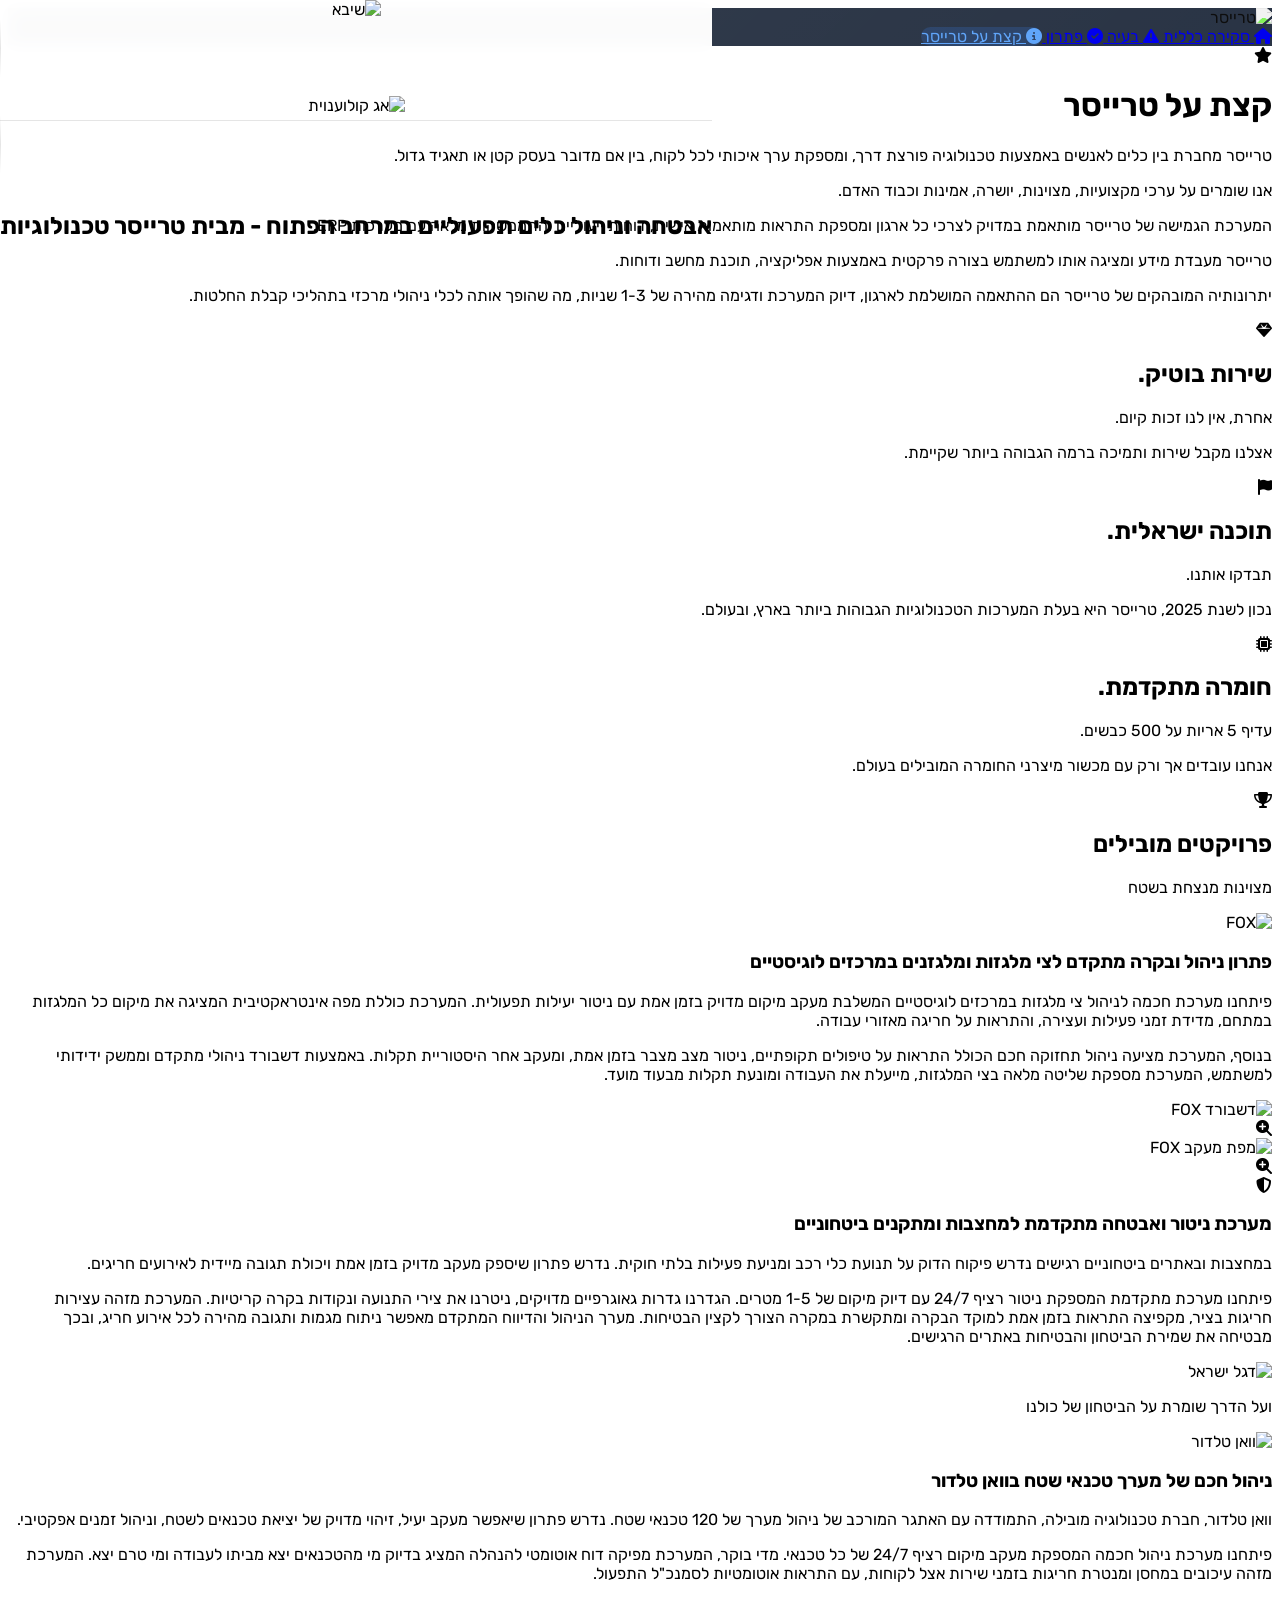
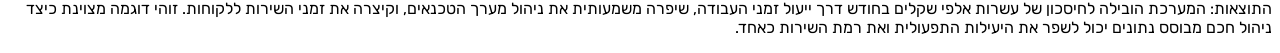
==== abouttracer.html @ 71ced048 "Add files via upload" ====
<!DOCTYPE html>
<html lang="he" dir="rtl">
<head>
    <meta charset="UTF-8">
    <meta name="viewport" content="width=device-width, initial-scale=1.0">
    <title>אודות טרייסר - פרויקט שיבא</title>
    <link href="https://fonts.googleapis.com/css2?family=Rubik:wght@300;400;500;600;700&display=swap" rel="stylesheet">
    <link rel="stylesheet" href="https://cdnjs.cloudflare.com/ajax/libs/font-awesome/6.5.1/css/all.min.css">
    <link rel="stylesheet" href="styles.css">
    <script src="https://cdn.tailwindcss.com"></script>
</head>
<body class="bg-gray-50">
    <!-- Top Logos Bar -->
    <div class="top-logos fixed top-0 right-72 left-0 z-50 flex items-center px-8">
        <div class="flex items-center w-1/4">
            <div class="logo-container">
                <img src="https://i.ibb.co/sd2bJRjs/Whats-App-Image-2025-02-23-at-10-20-26-2658254a-removebg-preview.png" alt="שיבא" class="h-20">
            </div>
            <div class="logo-container">
                <img src="https://i.ibb.co/LhzWCKJS/Whats-App-Image-2025-02-23-at-10-23-09-c6154921-removebg-preview.png" alt="אג קולוענוית" class="h-20">
            </div>
        </div>
        <div class="flex-1 flex justify-center">
            <h2 class="text-3xl font-bold text-[#2AAFAF]">אבטחה וניהול כלים תפעוליים במרחב הפתוח - מבית טרייסר טכנולוגיות</h2>
        </div>
        <div class="w-1/4"></div>
    </div>

    <div class="flex min-h-screen">
        <!-- Sidebar -->
        <aside class="sidebar w-72 fixed right-0 h-full text-white p-6 flex flex-col">
            <!-- לוגו טרייסר -->
            <div class="mb-12 flex flex-col justify-center items-center bg-opacity-20 rounded-xl p-4">
                <img src="https://tracer.co.il/wp-content/uploads/elementor/thumbs/Logo-H-white-q0h162vgg50mjnjyzkgpllvtrsmnuit840vji6es96.png" alt="טרייסר" class="tracer-logo mb-4">
            </div>
            
            <!-- תפריט ניווט -->
            <nav class="space-y-4 mt-8">
                <a href="index.html" class="nav-link flex items-center p-3 text-sm">
                    <i class="fas fa-home ml-3 w-5 h-5 flex items-center justify-center"></i>
                    סקירה כללית
                </a>
                <a href="problem.html" class="nav-link flex items-center p-3 text-sm">
                    <i class="fas fa-exclamation-triangle ml-3 w-5 h-5 flex items-center justify-center"></i>
                    בעיה
                </a>
                <a href="solution.html" class="nav-link flex items-center p-3 text-sm">
                    <i class="fas fa-check-circle ml-3 w-5 h-5 flex items-center justify-center"></i>
                    פתרון
                </a>
                <a href="abouttracer.html" class="nav-link active flex items-center p-3 text-sm">
                    <i class="fas fa-info-circle ml-3 w-5 h-5 flex items-center justify-center"></i>
                    קצת על טרייסר
                </a>
            </nav>
        </aside>

        <!-- תוכן ראשי -->
        <main class="mr-72 w-full">
            <div class="min-h-screen pt-32 px-8">
                <div class="max-w-6xl mx-auto">
                    <!-- קצת על טרייסר -->
                    <div class="bg-white rounded-2xl p-8 shadow-lg hover:shadow-xl transition-all duration-300">
                        <div class="flex items-center gap-4 mb-8">
                            <div class="bg-blue-100 p-4 rounded-xl">
                                <i class="fas fa-star text-2xl text-blue-600"></i>
                            </div>
                            <h1 class="text-4xl font-bold text-gray-800">קצת על טרייסר</h1>
                        </div>
                        
                        <div class="prose prose-lg max-w-none text-gray-700 leading-relaxed">
                            <p class="mb-6">
                                טרייסר מחברת בין כלים לאנשים באמצעות טכנולוגיה פורצת דרך, ומספקת ערך איכותי לכל לקוח, בין אם מדובר בעסק קטן או תאגיד גדול.
                            </p>
                            <p class="mb-6">
                                אנו שומרים על ערכי מקצועיות, מצוינות, יושרה, אמינות וכבוד האדם.
                            </p>
                            <p class="mb-6">
                                המערכת הגמישה של טרייסר מותאמת במדויק לצרכי כל ארגון ומספקת התראות מותאמות אישית, דוחות ייעודיים והתממשקות מלאה עם מערכות ERP.
                            </p>
                            <p class="mb-6">
                                טרייסר מעבדת מידע ומציגה אותו למשתמש בצורה פרקטית באמצעות אפליקציה, תוכנת מחשב ודוחות.
                            </p>
                            <p>
                                יתרונותיה המובהקים של טרייסר הם ההתאמה המושלמת לארגון, דיוק המערכת ודגימה מהירה של 1-3 שניות, מה שהופך אותה לכלי ניהולי מרכזי בתהליכי קבלת החלטות.
                            </p>
                        </div>
                    </div>

                    <!-- סקציות נוספות -->
                    <div class="grid grid-cols-1 md:grid-cols-3 gap-8 mt-8">
                        <!-- שירות בוטיק -->
                        <div class="bg-white rounded-2xl p-8 shadow-lg hover:shadow-xl transition-all duration-300">
                            <div class="flex items-center gap-4 mb-6">
                                <div class="bg-purple-100 p-4 rounded-xl">
                                    <i class="fas fa-gem text-2xl text-purple-600"></i>
                                </div>
                                <div>
                                    <h2 class="text-2xl font-bold text-gray-800">שירות בוטיק.</h2>
                                    <p class="text-gray-600 mt-1">אחרת, אין לנו זכות קיום.</p>
                                </div>
                            </div>
                            <p class="text-gray-700">אצלנו מקבל שירות ותמיכה ברמה הגבוהה ביותר שקיימת.</p>
                        </div>

                        <!-- תוכנה ישראלית -->
                        <div class="bg-white rounded-2xl p-8 shadow-lg hover:shadow-xl transition-all duration-300">
                            <div class="flex items-center gap-4 mb-6">
                                <div class="bg-blue-100 p-4 rounded-xl">
                                    <i class="fas fa-flag text-2xl text-blue-600"></i>
                                </div>
                                <div>
                                    <h2 class="text-2xl font-bold text-gray-800">תוכנה ישראלית.</h2>
                                    <p class="text-gray-600 mt-1">תבדקו אותנו.</p>
                                </div>
                            </div>
                            <p class="text-gray-700">נכון לשנת 2025, טרייסר היא בעלת המערכות הטכנולוגיות הגבוהות ביותר בארץ, ובעולם.</p>
                        </div>

                        <!-- חומרה מתקדמת -->
                        <div class="bg-white rounded-2xl p-8 shadow-lg hover:shadow-xl transition-all duration-300">
                            <div class="flex items-center gap-4 mb-6">
                                <div class="bg-green-100 p-4 rounded-xl">
                                    <i class="fas fa-microchip text-2xl text-green-600"></i>
                                </div>
                                <div>
                                    <h2 class="text-2xl font-bold text-gray-800">חומרה מתקדמת.</h2>
                                    <p class="text-gray-600 mt-1">עדיף 5 אריות על 500 כבשים.</p>
                                </div>
                            </div>
                            <p class="text-gray-700">אנחנו עובדים אך ורק עם מכשור מיצרני החומרה המובילים בעולם.</p>
                        </div>
                    </div>

                    <!-- הפתרונות שלנו -->
                    <div class="mt-12">
                        <div class="bg-white rounded-2xl p-8 shadow-lg hover:shadow-xl transition-all duration-300">
                            <div class="flex items-center gap-4 mb-8">
                                <div class="bg-indigo-100 p-4 rounded-xl">
                                    <i class="fas fa-trophy text-2xl text-indigo-600"></i>
                                </div>
                                <div>
                                    <h2 class="text-3xl font-bold text-gray-800">פרויקטים מובילים</h2>
                                    <p class="text-gray-600 mt-1">מצוינות מנצחת בשטח</p>
                                </div>
                            </div>
                            
                            <!-- פרויקט פוקס -->
                            <div class="bg-gradient-to-br from-gray-50 to-blue-50 rounded-2xl p-8 mb-8">
                                <div class="flex items-center justify-between mb-6">
                                    <div class="flex items-center gap-4">
                                        <img src="https://fox.co.il/cdn/shop/files/Fox-Logo.png?v=1721040225&width=70" alt="FOX" class="h-12">
                                        <h3 class="text-2xl font-bold text-gray-800">פתרון ניהול ובקרה מתקדם לצי מלגזות ומלגזנים במרכזים לוגיסטיים</h3>
                                    </div>
                                </div>

                                <div class="grid grid-cols-1 md:grid-cols-2 gap-8 mb-8">
                                    <div class="prose prose-lg">
                                        <p class="text-gray-700">
                                            פיתחנו מערכת חכמה לניהול צי מלגזות במרכזים לוגיסטיים המשלבת מעקב מיקום מדויק בזמן אמת עם ניטור יעילות תפעולית. המערכת כוללת מפה אינטראקטיבית המציגה את מיקום כל המלגזות במתחם, מדידת זמני פעילות ועצירה, והתראות על חריגה מאזורי עבודה.
                                        </p>
                                        <p class="text-gray-700 mt-4">
                                            בנוסף, המערכת מציעה ניהול תחזוקה חכם הכולל התראות על טיפולים תקופתיים, ניטור מצב מצבר בזמן אמת, ומעקב אחר היסטוריית תקלות. באמצעות דשבורד ניהולי מתקדם וממשק ידידותי למשתמש, המערכת מספקת שליטה מלאה בצי המלגזות, מייעלת את העבודה ומונעת תקלות מבעוד מועד.
                                        </p>
                                    </div>
                                    <div class="grid grid-cols-2 gap-4">
                                        <div class="relative rounded-xl overflow-hidden shadow-lg hover:shadow-xl transition-all duration-300 cursor-pointer"
                                             onclick="openImageModal('https://i.ibb.co/gZWk69bL/fox1.png', 'דשבורד ניהולי - FOX')">
                                            <img src="https://i.ibb.co/gZWk69bL/fox1.png" alt="דשבורד FOX" class="w-full h-48 object-cover">
                                            <div class="absolute inset-0 bg-black bg-opacity-0 hover:bg-opacity-10 transition-all duration-300 flex items-center justify-center">
                                                <i class="fas fa-search-plus text-white text-2xl opacity-0 hover:opacity-100"></i>
                                            </div>
                                        </div>
                                        <div class="relative rounded-xl overflow-hidden shadow-lg hover:shadow-xl transition-all duration-300 cursor-pointer"
                                             onclick="openImageModal('https://i.ibb.co/nMn92MfR/fox.png', 'מפת מעקב - FOX')">
                                            <img src="https://i.ibb.co/nMn92MfR/fox.png" alt="מפת מעקב FOX" class="w-full h-48 object-cover">
                                            <div class="absolute inset-0 bg-black bg-opacity-0 hover:bg-opacity-10 transition-all duration-300 flex items-center justify-center">
                                                <i class="fas fa-search-plus text-white text-2xl opacity-0 hover:opacity-100"></i>
                                            </div>
                                        </div>
                                    </div>
                                </div>
                            </div>

                            <!-- פרויקט מחצבות ואתרים ביטחוניים -->
                            <div class="bg-gradient-to-br from-gray-50 to-red-50 rounded-2xl p-8">
                                <div class="flex items-center justify-between mb-6">
                                    <div class="flex items-center gap-4">
                                        <div class="bg-red-100 p-4 rounded-xl">
                                            <i class="fas fa-shield-alt text-2xl text-red-600"></i>
                                        </div>
                                        <h3 class="text-2xl font-bold text-gray-800">מערכת ניטור ואבטחה מתקדמת למחצבות ומתקנים ביטחוניים</h3>
                                    </div>
                                </div>

                                <div class="prose prose-lg">
                                    <p class="text-gray-700 mb-4">
                                        במחצבות ובאתרים ביטחוניים רגישים נדרש פיקוח הדוק על תנועת כלי רכב ומניעת פעילות בלתי חוקית. נדרש פתרון שיספק מעקב מדויק בזמן אמת ויכולת תגובה מיידית לאירועים חריגים.
                                    </p>
                                    <p class="text-gray-700">
                                        פיתחנו מערכת מתקדמת המספקת ניטור רציף 24/7 עם דיוק מיקום של 1-5 מטרים. הגדרנו גדרות גאוגרפיים מדויקים, ניטרנו את צירי התנועה ונקודות בקרה קריטיות. המערכת מזהה עצירות חריגות בציר, מקפיצה התראות בזמן אמת למוקד הבקרה ומתקשרת במקרה הצורך לקצין הבטיחות. מערך הניהול והדיווח המתקדם מאפשר ניתוח מגמות ותגובה מהירה לכל אירוע חריג, ובכך מבטיחה את שמירת הביטחון והבטיחות באתרים הרגישים.
                                    </p>
                                    <div class="flex flex-col items-end gap-4 mt-6">
                                        <div class="flex items-center justify-end w-full gap-2 text-gray-700">
                                            <img src="https://upload.wikimedia.org/wikipedia/commons/a/ab/Israel_flag_icon.svg" alt="דגל ישראל" class="w-6 h-6 order-first">
                                            <p class="font-medium">ועל הדרך שומרת על הביטחון של כולנו</p>
                                        </div>
                                    </div>
                                </div>
                            </div>

                            <!-- פרויקט וואן טלדור -->
                            <div class="bg-gradient-to-br from-gray-50 to-purple-50 rounded-2xl p-8">
                                <div class="flex items-center justify-between mb-6">
                                    <div class="flex items-center gap-4">
                                        <img src="https://www.taldor.co.il/wp-content/uploads/2021/08/one_taldor_resized.png" alt="וואן טלדור" class="h-12">
                                        <h3 class="text-2xl font-bold text-gray-800">ניהול חכם של מערך טכנאי שטח בוואן טלדור</h3>
                                    </div>
                                </div>

                                <div class="prose prose-lg">
                                    <p class="text-gray-700">
                                        וואן טלדור, חברת טכנולוגיה מובילה, התמודדה עם האתגר המורכב של ניהול מערך של 120 טכנאי שטח. נדרש פתרון שיאפשר מעקב יעיל, זיהוי מדויק של יציאת טכנאים לשטח, וניהול זמנים אפקטיבי.
                                    </p>
                                    <p class="text-gray-700 mt-4">
                                        פיתחנו מערכת ניהול חכמה המספקת מעקב מיקום רציף 24/7 של כל טכנאי. מדי בוקר, המערכת מפיקה דוח אוטומטי להנהלה המציג בדיוק מי מהטכנאים יצא מביתו לעבודה ומי טרם יצא. המערכת מזהה עיכובים במחסן ומנטרת חריגות בזמני שירות אצל לקוחות, עם התראות אוטומטיות לסמנכ"ל התפעול.
                                    </p>
                                    <p class="text-gray-700 mt-4">
                                        התוצאות: המערכת הובילה לחיסכון של עשרות אלפי שקלים בחודש דרך ייעול זמני העבודה, שיפרה משמעותית את ניהול מערך הטכנאים, וקיצרה את זמני השירות ללקוחות. זוהי דוגמה מצוינת כיצד ניהול חכם מבוסס נתונים יכול לשפר את היעילות התפעולית ואת רמת השירות כאחד.
                                    </p>
                                </div>
                            </div>
                        </div>
                    </div>
                </div>
            </div>
        </main>
    </div>

    <!-- מודל תמונה -->
    <div id="imageModal" class="modal-backdrop">
        <div class="modal-content image-modal">
            <div class="modal-close" onclick="closeModal('imageModal')">
                <i class="fas fa-times"></i>
            </div>
            <h3 id="imageTitle" class="text-xl font-semibold mb-4 text-center"></h3>
            <img id="modalImage" src="" alt="" class="max-w-[95vw] max-h-[85vh] object-contain rounded-lg">
        </div>
    </div>

    <style>
        .modal-backdrop {
            display: none;
            position: fixed;
            inset: 0;
            background: rgba(0, 0, 0, 0.8);
            backdrop-filter: blur(5px);
            z-index: 1000;
            opacity: 0;
            transition: opacity 0.3s ease;
        }

        .modal-backdrop.show {
            opacity: 1;
        }

        .modal-content {
            position: fixed;
            top: 50%;
            left: 50%;
            transform: translate(-50%, -50%) scale(0.9);
            background: transparent;
            padding: 2rem;
            max-width: 95vw;
            max-height: 95vh;
            z-index: 1001;
            opacity: 0;
            transition: all 0.3s ease;
        }

        .modal-content.show {
            opacity: 1;
            transform: translate(-50%, -50%) scale(1);
        }

        .modal-close {
            position: fixed;
            top: 1rem;
            left: 1rem;
            background: rgba(255, 255, 255, 0.9);
            color: #1a202c;
            border-radius: 50%;
            width: 2.5rem;
            height: 2.5rem;
            display: flex;
            align-items: center;
            justify-content: center;
            cursor: pointer;
            transition: all 0.3s ease;
            z-index: 1002;
        }

        .modal-close:hover {
            background: white;
            transform: rotate(90deg);
        }

        #imageTitle {
            position: fixed;
            top: 1rem;
            right: 1rem;
            background: rgba(255, 255, 255, 0.9);
            padding: 0.5rem 1rem;
            border-radius: 0.5rem;
            color: #1a202c;
            z-index: 1002;
        }
    </style>

    <script>
        document.addEventListener('DOMContentLoaded', () => {
            const mainContent = document.querySelector('main');
            mainContent.classList.add('page-transition');
            requestAnimationFrame(() => {
                mainContent.classList.add('visible');
            });
        });

        function openImageModal(src, title) {
            const modal = document.getElementById('imageModal');
            const modalImage = document.getElementById('modalImage');
            const imageTitle = document.getElementById('imageTitle');
            modalImage.src = src;
            imageTitle.textContent = title;
            modal.style.display = 'block';
            setTimeout(() => {
                modal.classList.add('show');
                modal.querySelector('.modal-content').classList.add('show');
            }, 10);
        }

        function closeModal(modalId) {
            const modal = document.getElementById(modalId);
            modal.classList.remove('show');
            modal.querySelector('.modal-content').classList.remove('show');
            setTimeout(() => {
                modal.style.display = 'none';
            }, 300);
        }

        // סגירת מודל בלחיצה מחוץ לתוכן
        document.getElementById('imageModal').addEventListener('click', (e) => {
            if (e.target === e.currentTarget) {
                closeModal('imageModal');
            }
        });

        // סגירת מודל בלחיצה על ESC
        document.addEventListener('keydown', (e) => {
            if (e.key === 'Escape') {
                const modal = document.getElementById('imageModal');
                if (modal.style.display === 'block') {
                    closeModal('imageModal');
                }
            }
        });
    </script>
</body>
</html>
---- styles.css ----
* {
    font-family: 'Rubik', sans-serif;
}

body {
    opacity: 1;
}

/* אנימציות מעבר */
.page-transition {
    opacity: 0;
    transform: translateY(20px);
    transition: opacity 0.5s ease, transform 0.5s ease;
}

.page-transition.visible {
    opacity: 1;
    transform: translateY(0);
}

/* סטיילים בסיסיים */
.sidebar {
    background: linear-gradient(135deg, #1E293B, #1E293B);
    position: relative;
    transition: all 0.3s ease;
}

.sidebar::before {
    content: '';
    position: absolute;
    inset: 0;
    background: linear-gradient(135deg, rgba(255,255,255,0.1), rgba(255,255,255,0.05));
    z-index: 0;
}

.sidebar > * {
    position: relative;
    z-index: 1;
}

.nav-link {
    position: relative;
    transition: all 0.3s ease;
    border-radius: 12px;
}

.nav-link:hover {
    background: rgba(255, 255, 255, 0.1);
    transform: translateX(-5px);
}

.nav-link.active {
    background: rgba(59, 130, 246, 0.2);
    color: #60A5FA;
}

.content-wrapper {
    background: #F8FAFC;
}

.glass-effect {
    background: rgba(255, 255, 255, 0.98);
    box-shadow: 0 4px 6px -1px rgba(0, 0, 0, 0.1), 0 2px 4px -1px rgba(0, 0, 0, 0.06);
    border-radius: 16px;
}

/* סגנונות לבר העליון והלוגואים */
.top-logos {
    background: rgba(255, 255, 255, 0.98);
    backdrop-filter: blur(8px);
    border-bottom: 1px solid rgba(0, 0, 0, 0.1);
    height: 120px;
    position: fixed;
    top: 0;
    right: 72;
    left: 0;
    z-index: 50;
}

.logo-container {
    position: relative;
    display: flex;
    align-items: center;
    justify-content: center;
    padding: 0 2.5rem;
}

.logo-container img {
    height: 6rem;
    width: auto;
    transition: transform 0.3s ease;
}

.logo-container:hover img {
    transform: scale(1.05);
}

.logo-container::after {
    content: '';
    position: absolute;
    left: 0;
    height: 60%;
    width: 1px;
    background: linear-gradient(to bottom, transparent, rgba(0, 0, 0, 0.1), transparent);
    top: 50%;
    transform: translateY(-50%);
}

.tracer-logo {
    filter: brightness(1.5) contrast(0.9);
    transition: all 0.3s ease;
    max-width: 180px;
    height: auto;
}

.tracer-logo:hover {
    filter: brightness(1.7) contrast(0.85);
}

.page-section {
    min-height: 100vh;
    padding-top: 140px;
    display: flex;
    align-items: flex-start;
    justify-content: center;
}

.text-content {
    font-size: 1.1rem;
    line-height: 1.8;
    color: #1a202c;
    margin-top: 2rem;
}

main {
    opacity: 0;
}

main.visible {
    opacity: 1;
    transition: opacity 0.5s ease;
}

/* סגנונות לדף הפתרון */
.solution-card {
    background: white;
    border: 1px solid rgba(0, 0, 0, 0.1);
    box-shadow: 0 2px 4px rgba(0, 0, 0, 0.05);
}

.video-container {
    position: relative;
    width: 100%;
    padding-top: 56.25%;
    margin: 0.5rem 0;
    background: white;
}

.video-container video {
    position: absolute;
    top: 0;
    left: 0;
    width: 100%;
    height: 100%;
    border-radius: 0.25rem;
    object-fit: cover;
}

.image-gallery {
    display: grid;
    grid-template-columns: repeat(3, 1fr);
    gap: 0.5rem;
    margin: 0.5rem 0;
}

.image-gallery img {
    width: 100%;
    height: auto;
    border-radius: 0.25rem;
    box-shadow: 0 1px 2px rgba(0, 0, 0, 0.05);
    transition: none;
    cursor: pointer;
}

/* סגנונות לדף הבעיה */
.problem-card {
    background: white;
    border: 1px solid rgba(0, 0, 0, 0.1);
    transition: all 0.3s ease;
}

.vehicle-type {
    transition: all 0.3s ease;
}

.vehicle-type:hover {
    transform: scale(1.05);
}

/* סגנונות כפתורים */
.tech-spec-btn {
    display: inline-flex;
    align-items: center;
    gap: 0.5rem;
    background: linear-gradient(135deg, #2563eb, #1d4ed8);
    color: white;
    padding: 0.5rem 1rem;
    border-radius: 0.5rem;
    font-weight: 500;
    transition: all 0.3s ease;
    box-shadow: 0 2px 4px rgba(37, 99, 235, 0.1);
    text-decoration: none;
    margin-bottom: 0.5rem;
}

.tech-spec-btn:hover {
    transform: translateY(-2px);
    box-shadow: 0 8px 12px -1px rgba(37, 99, 235, 0.2);
}

.tech-spec-btn i {
    font-size: 1.25rem;
}
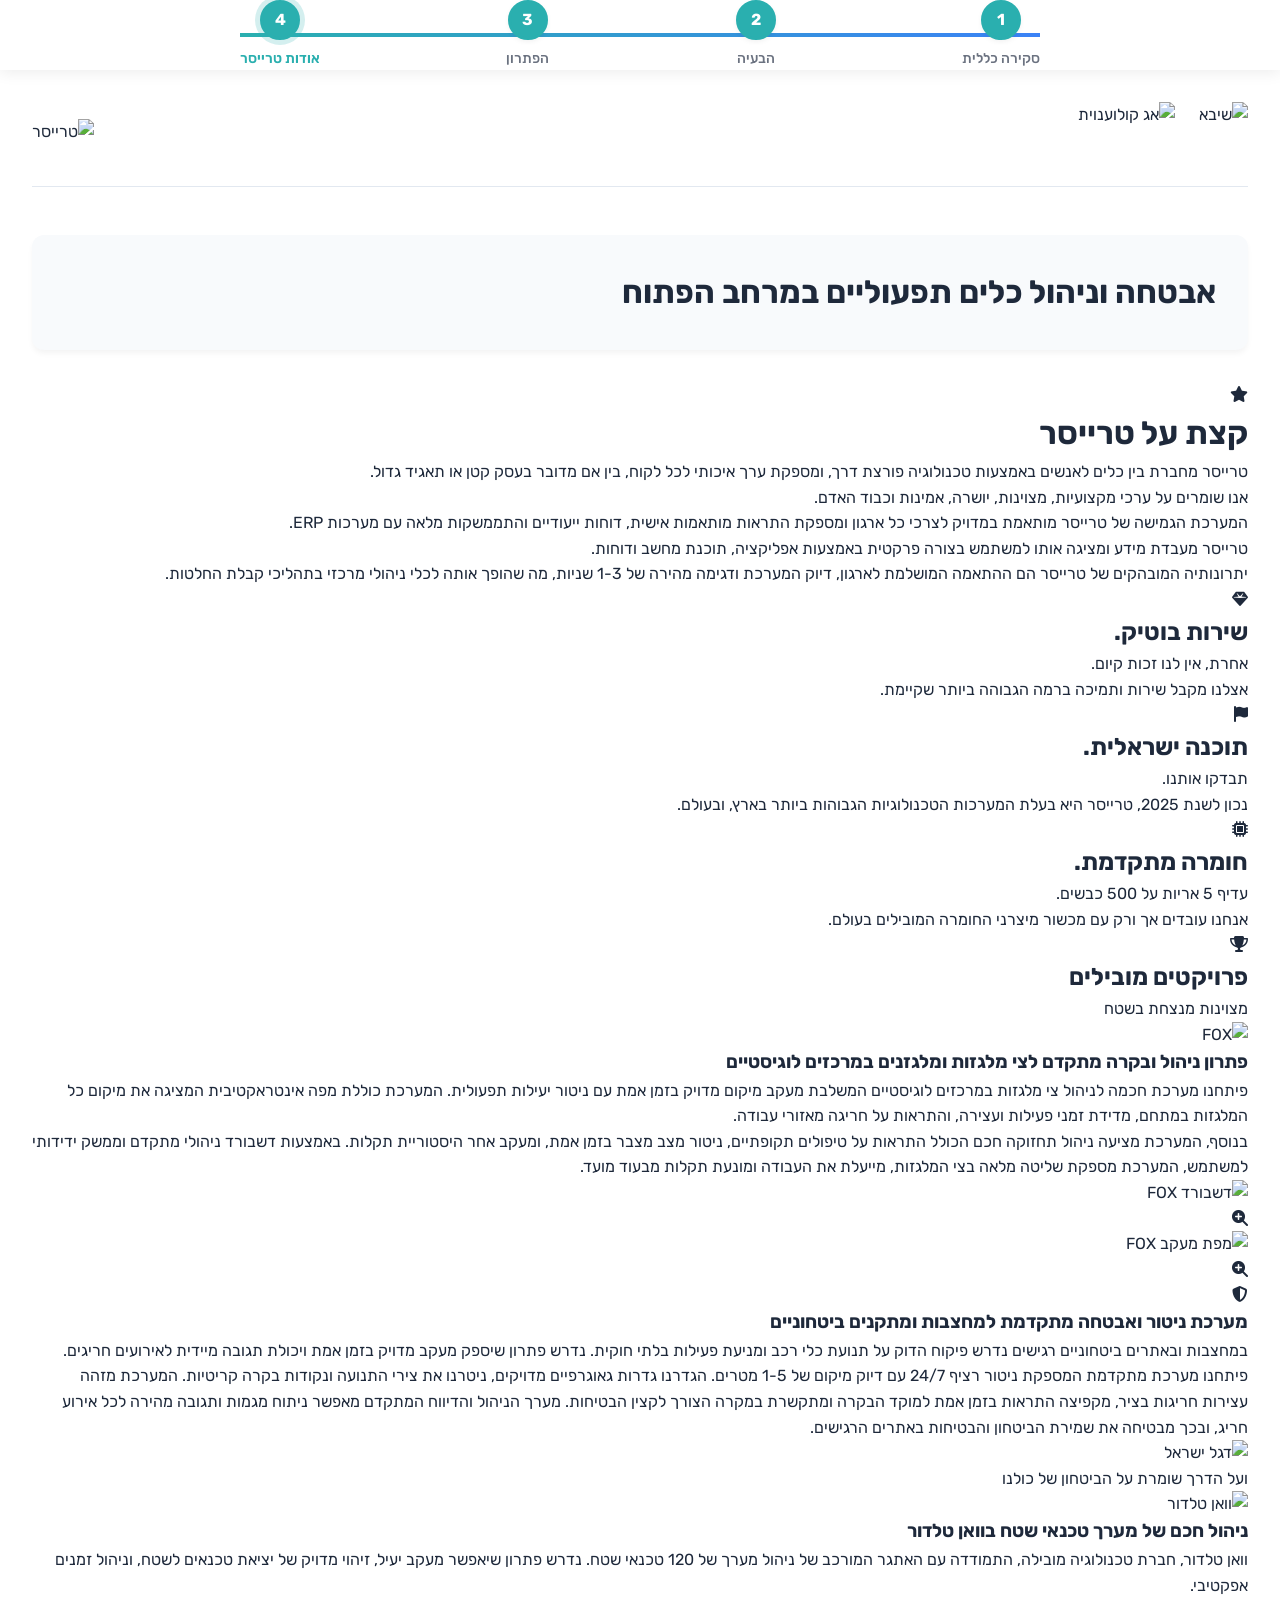
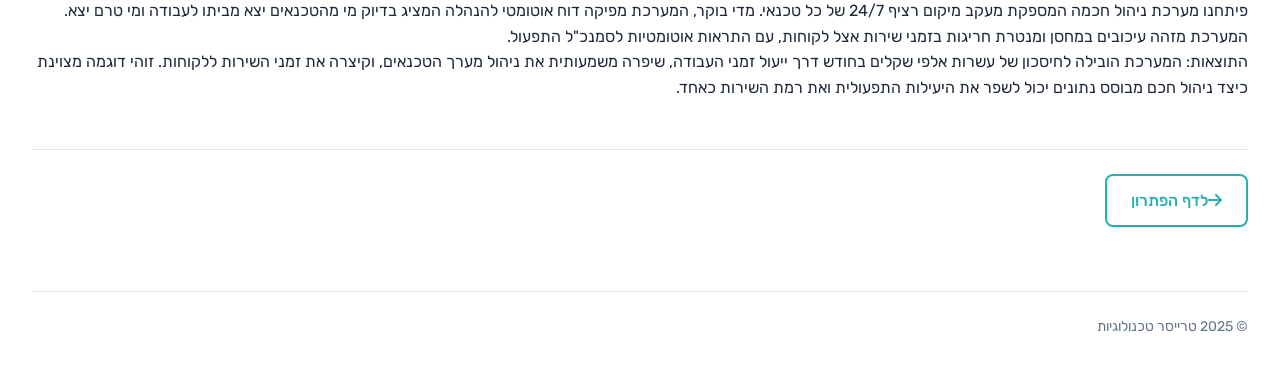
==== commit a60e4c47: "Add files via upload" ====
--- a/abouttracer.html
+++ b/abouttracer.html
@@ -3,252 +3,437 @@
 <head>
     <meta charset="UTF-8">
     <meta name="viewport" content="width=device-width, initial-scale=1.0">
-    <title>אודות טרייסר - פרויקט שיבא</title>
+    <title>אודות טרייסר - פרויקט שיבא | טרייסר טכנולוגיות</title>
     <link href="https://fonts.googleapis.com/css2?family=Rubik:wght@300;400;500;600;700&display=swap" rel="stylesheet">
     <link rel="stylesheet" href="https://cdnjs.cloudflare.com/ajax/libs/font-awesome/6.5.1/css/all.min.css">
-    <link rel="stylesheet" href="styles.css">
     <script src="https://cdn.tailwindcss.com"></script>
-</head>
-<body class="bg-gray-50">
-    <!-- Top Logos Bar -->
-    <div class="top-logos fixed top-0 right-72 left-0 z-50 flex items-center px-8">
-        <div class="flex items-center w-1/4">
-            <div class="logo-container">
-                <img src="https://i.ibb.co/sd2bJRjs/Whats-App-Image-2025-02-23-at-10-20-26-2658254a-removebg-preview.png" alt="שיבא" class="h-20">
-            </div>
-            <div class="logo-container">
-                <img src="https://i.ibb.co/LhzWCKJS/Whats-App-Image-2025-02-23-at-10-23-09-c6154921-removebg-preview.png" alt="אג קולוענוית" class="h-20">
-            </div>
-        </div>
-        <div class="flex-1 flex justify-center">
-            <h2 class="text-3xl font-bold text-[#2AAFAF]">אבטחה וניהול כלים תפעוליים במרחב הפתוח - מבית טרייסר טכנולוגיות</h2>
-        </div>
-        <div class="w-1/4"></div>
-    </div>
-
-    <div class="flex min-h-screen">
-        <!-- Sidebar -->
-        <aside class="sidebar w-72 fixed right-0 h-full text-white p-6 flex flex-col">
-            <!-- לוגו טרייסר -->
-            <div class="mb-12 flex flex-col justify-center items-center bg-opacity-20 rounded-xl p-4">
-                <img src="https://tracer.co.il/wp-content/uploads/elementor/thumbs/Logo-H-white-q0h162vgg50mjnjyzkgpllvtrsmnuit840vji6es96.png" alt="טרייסר" class="tracer-logo mb-4">
-            </div>
-            
-            <!-- תפריט ניווט -->
-            <nav class="space-y-4 mt-8">
-                <a href="index.html" class="nav-link flex items-center p-3 text-sm">
-                    <i class="fas fa-home ml-3 w-5 h-5 flex items-center justify-center"></i>
-                    סקירה כללית
-                </a>
-                <a href="problem.html" class="nav-link flex items-center p-3 text-sm">
-                    <i class="fas fa-exclamation-triangle ml-3 w-5 h-5 flex items-center justify-center"></i>
-                    בעיה
-                </a>
-                <a href="solution.html" class="nav-link flex items-center p-3 text-sm">
-                    <i class="fas fa-check-circle ml-3 w-5 h-5 flex items-center justify-center"></i>
-                    פתרון
-                </a>
-                <a href="abouttracer.html" class="nav-link active flex items-center p-3 text-sm">
-                    <i class="fas fa-info-circle ml-3 w-5 h-5 flex items-center justify-center"></i>
-                    קצת על טרייסר
-                </a>
-            </nav>
-        </aside>
-
-        <!-- תוכן ראשי -->
-        <main class="mr-72 w-full">
-            <div class="min-h-screen pt-32 px-8">
-                <div class="max-w-6xl mx-auto">
-                    <!-- קצת על טרייסר -->
-                    <div class="bg-white rounded-2xl p-8 shadow-lg hover:shadow-xl transition-all duration-300">
-                        <div class="flex items-center gap-4 mb-8">
-                            <div class="bg-blue-100 p-4 rounded-xl">
-                                <i class="fas fa-star text-2xl text-blue-600"></i>
-                            </div>
-                            <h1 class="text-4xl font-bold text-gray-800">קצת על טרייסר</h1>
-                        </div>
-                        
-                        <div class="prose prose-lg max-w-none text-gray-700 leading-relaxed">
-                            <p class="mb-6">
-                                טרייסר מחברת בין כלים לאנשים באמצעות טכנולוגיה פורצת דרך, ומספקת ערך איכותי לכל לקוח, בין אם מדובר בעסק קטן או תאגיד גדול.
-                            </p>
-                            <p class="mb-6">
-                                אנו שומרים על ערכי מקצועיות, מצוינות, יושרה, אמינות וכבוד האדם.
-                            </p>
-                            <p class="mb-6">
-                                המערכת הגמישה של טרייסר מותאמת במדויק לצרכי כל ארגון ומספקת התראות מותאמות אישית, דוחות ייעודיים והתממשקות מלאה עם מערכות ERP.
-                            </p>
-                            <p class="mb-6">
-                                טרייסר מעבדת מידע ומציגה אותו למשתמש בצורה פרקטית באמצעות אפליקציה, תוכנת מחשב ודוחות.
-                            </p>
-                            <p>
-                                יתרונותיה המובהקים של טרייסר הם ההתאמה המושלמת לארגון, דיוק המערכת ודגימה מהירה של 1-3 שניות, מה שהופך אותה לכלי ניהולי מרכזי בתהליכי קבלת החלטות.
-                            </p>
-                        </div>
-                    </div>
-
-                    <!-- סקציות נוספות -->
-                    <div class="grid grid-cols-1 md:grid-cols-3 gap-8 mt-8">
-                        <!-- שירות בוטיק -->
-                        <div class="bg-white rounded-2xl p-8 shadow-lg hover:shadow-xl transition-all duration-300">
-                            <div class="flex items-center gap-4 mb-6">
-                                <div class="bg-purple-100 p-4 rounded-xl">
-                                    <i class="fas fa-gem text-2xl text-purple-600"></i>
-                                </div>
-                                <div>
-                                    <h2 class="text-2xl font-bold text-gray-800">שירות בוטיק.</h2>
-                                    <p class="text-gray-600 mt-1">אחרת, אין לנו זכות קיום.</p>
-                                </div>
-                            </div>
-                            <p class="text-gray-700">אצלנו מקבל שירות ותמיכה ברמה הגבוהה ביותר שקיימת.</p>
-                        </div>
-
-                        <!-- תוכנה ישראלית -->
-                        <div class="bg-white rounded-2xl p-8 shadow-lg hover:shadow-xl transition-all duration-300">
-                            <div class="flex items-center gap-4 mb-6">
-                                <div class="bg-blue-100 p-4 rounded-xl">
-                                    <i class="fas fa-flag text-2xl text-blue-600"></i>
-                                </div>
-                                <div>
-                                    <h2 class="text-2xl font-bold text-gray-800">תוכנה ישראלית.</h2>
-                                    <p class="text-gray-600 mt-1">תבדקו אותנו.</p>
-                                </div>
-                            </div>
-                            <p class="text-gray-700">נכון לשנת 2025, טרייסר היא בעלת המערכות הטכנולוגיות הגבוהות ביותר בארץ, ובעולם.</p>
-                        </div>
-
-                        <!-- חומרה מתקדמת -->
-                        <div class="bg-white rounded-2xl p-8 shadow-lg hover:shadow-xl transition-all duration-300">
-                            <div class="flex items-center gap-4 mb-6">
-                                <div class="bg-green-100 p-4 rounded-xl">
-                                    <i class="fas fa-microchip text-2xl text-green-600"></i>
-                                </div>
-                                <div>
-                                    <h2 class="text-2xl font-bold text-gray-800">חומרה מתקדמת.</h2>
-                                    <p class="text-gray-600 mt-1">עדיף 5 אריות על 500 כבשים.</p>
-                                </div>
-                            </div>
-                            <p class="text-gray-700">אנחנו עובדים אך ורק עם מכשור מיצרני החומרה המובילים בעולם.</p>
-                        </div>
-                    </div>
-
-                    <!-- הפתרונות שלנו -->
-                    <div class="mt-12">
-                        <div class="bg-white rounded-2xl p-8 shadow-lg hover:shadow-xl transition-all duration-300">
-                            <div class="flex items-center gap-4 mb-8">
-                                <div class="bg-indigo-100 p-4 rounded-xl">
-                                    <i class="fas fa-trophy text-2xl text-indigo-600"></i>
-                                </div>
-                                <div>
-                                    <h2 class="text-3xl font-bold text-gray-800">פרויקטים מובילים</h2>
-                                    <p class="text-gray-600 mt-1">מצוינות מנצחת בשטח</p>
-                                </div>
-                            </div>
-                            
-                            <!-- פרויקט פוקס -->
-                            <div class="bg-gradient-to-br from-gray-50 to-blue-50 rounded-2xl p-8 mb-8">
-                                <div class="flex items-center justify-between mb-6">
-                                    <div class="flex items-center gap-4">
-                                        <img src="https://fox.co.il/cdn/shop/files/Fox-Logo.png?v=1721040225&width=70" alt="FOX" class="h-12">
-                                        <h3 class="text-2xl font-bold text-gray-800">פתרון ניהול ובקרה מתקדם לצי מלגזות ומלגזנים במרכזים לוגיסטיים</h3>
-                                    </div>
-                                </div>
-
-                                <div class="grid grid-cols-1 md:grid-cols-2 gap-8 mb-8">
-                                    <div class="prose prose-lg">
-                                        <p class="text-gray-700">
-                                            פיתחנו מערכת חכמה לניהול צי מלגזות במרכזים לוגיסטיים המשלבת מעקב מיקום מדויק בזמן אמת עם ניטור יעילות תפעולית. המערכת כוללת מפה אינטראקטיבית המציגה את מיקום כל המלגזות במתחם, מדידת זמני פעילות ועצירה, והתראות על חריגה מאזורי עבודה.
-                                        </p>
-                                        <p class="text-gray-700 mt-4">
-                                            בנוסף, המערכת מציעה ניהול תחזוקה חכם הכולל התראות על טיפולים תקופתיים, ניטור מצב מצבר בזמן אמת, ומעקב אחר היסטוריית תקלות. באמצעות דשבורד ניהולי מתקדם וממשק ידידותי למשתמש, המערכת מספקת שליטה מלאה בצי המלגזות, מייעלת את העבודה ומונעת תקלות מבעוד מועד.
-                                        </p>
-                                    </div>
-                                    <div class="grid grid-cols-2 gap-4">
-                                        <div class="relative rounded-xl overflow-hidden shadow-lg hover:shadow-xl transition-all duration-300 cursor-pointer"
-                                             onclick="openImageModal('https://i.ibb.co/gZWk69bL/fox1.png', 'דשבורד ניהולי - FOX')">
-                                            <img src="https://i.ibb.co/gZWk69bL/fox1.png" alt="דשבורד FOX" class="w-full h-48 object-cover">
-                                            <div class="absolute inset-0 bg-black bg-opacity-0 hover:bg-opacity-10 transition-all duration-300 flex items-center justify-center">
-                                                <i class="fas fa-search-plus text-white text-2xl opacity-0 hover:opacity-100"></i>
-                                            </div>
-                                        </div>
-                                        <div class="relative rounded-xl overflow-hidden shadow-lg hover:shadow-xl transition-all duration-300 cursor-pointer"
-                                             onclick="openImageModal('https://i.ibb.co/nMn92MfR/fox.png', 'מפת מעקב - FOX')">
-                                            <img src="https://i.ibb.co/nMn92MfR/fox.png" alt="מפת מעקב FOX" class="w-full h-48 object-cover">
-                                            <div class="absolute inset-0 bg-black bg-opacity-0 hover:bg-opacity-10 transition-all duration-300 flex items-center justify-center">
-                                                <i class="fas fa-search-plus text-white text-2xl opacity-0 hover:opacity-100"></i>
-                                            </div>
-                                        </div>
-                                    </div>
-                                </div>
-                            </div>
-
-                            <!-- פרויקט מחצבות ואתרים ביטחוניים -->
-                            <div class="bg-gradient-to-br from-gray-50 to-red-50 rounded-2xl p-8">
-                                <div class="flex items-center justify-between mb-6">
-                                    <div class="flex items-center gap-4">
-                                        <div class="bg-red-100 p-4 rounded-xl">
-                                            <i class="fas fa-shield-alt text-2xl text-red-600"></i>
-                                        </div>
-                                        <h3 class="text-2xl font-bold text-gray-800">מערכת ניטור ואבטחה מתקדמת למחצבות ומתקנים ביטחוניים</h3>
-                                    </div>
-                                </div>
-
-                                <div class="prose prose-lg">
-                                    <p class="text-gray-700 mb-4">
-                                        במחצבות ובאתרים ביטחוניים רגישים נדרש פיקוח הדוק על תנועת כלי רכב ומניעת פעילות בלתי חוקית. נדרש פתרון שיספק מעקב מדויק בזמן אמת ויכולת תגובה מיידית לאירועים חריגים.
-                                    </p>
-                                    <p class="text-gray-700">
-                                        פיתחנו מערכת מתקדמת המספקת ניטור רציף 24/7 עם דיוק מיקום של 1-5 מטרים. הגדרנו גדרות גאוגרפיים מדויקים, ניטרנו את צירי התנועה ונקודות בקרה קריטיות. המערכת מזהה עצירות חריגות בציר, מקפיצה התראות בזמן אמת למוקד הבקרה ומתקשרת במקרה הצורך לקצין הבטיחות. מערך הניהול והדיווח המתקדם מאפשר ניתוח מגמות ותגובה מהירה לכל אירוע חריג, ובכך מבטיחה את שמירת הביטחון והבטיחות באתרים הרגישים.
-                                    </p>
-                                    <div class="flex flex-col items-end gap-4 mt-6">
-                                        <div class="flex items-center justify-end w-full gap-2 text-gray-700">
-                                            <img src="https://upload.wikimedia.org/wikipedia/commons/a/ab/Israel_flag_icon.svg" alt="דגל ישראל" class="w-6 h-6 order-first">
-                                            <p class="font-medium">ועל הדרך שומרת על הביטחון של כולנו</p>
-                                        </div>
-                                    </div>
-                                </div>
-                            </div>
-
-                            <!-- פרויקט וואן טלדור -->
-                            <div class="bg-gradient-to-br from-gray-50 to-purple-50 rounded-2xl p-8">
-                                <div class="flex items-center justify-between mb-6">
-                                    <div class="flex items-center gap-4">
-                                        <img src="https://www.taldor.co.il/wp-content/uploads/2021/08/one_taldor_resized.png" alt="וואן טלדור" class="h-12">
-                                        <h3 class="text-2xl font-bold text-gray-800">ניהול חכם של מערך טכנאי שטח בוואן טלדור</h3>
-                                    </div>
-                                </div>
-
-                                <div class="prose prose-lg">
-                                    <p class="text-gray-700">
-                                        וואן טלדור, חברת טכנולוגיה מובילה, התמודדה עם האתגר המורכב של ניהול מערך של 120 טכנאי שטח. נדרש פתרון שיאפשר מעקב יעיל, זיהוי מדויק של יציאת טכנאים לשטח, וניהול זמנים אפקטיבי.
-                                    </p>
-                                    <p class="text-gray-700 mt-4">
-                                        פיתחנו מערכת ניהול חכמה המספקת מעקב מיקום רציף 24/7 של כל טכנאי. מדי בוקר, המערכת מפיקה דוח אוטומטי להנהלה המציג בדיוק מי מהטכנאים יצא מביתו לעבודה ומי טרם יצא. המערכת מזהה עיכובים במחסן ומנטרת חריגות בזמני שירות אצל לקוחות, עם התראות אוטומטיות לסמנכ"ל התפעול.
-                                    </p>
-                                    <p class="text-gray-700 mt-4">
-                                        התוצאות: המערכת הובילה לחיסכון של עשרות אלפי שקלים בחודש דרך ייעול זמני העבודה, שיפרה משמעותית את ניהול מערך הטכנאים, וקיצרה את זמני השירות ללקוחות. זוהי דוגמה מצוינת כיצד ניהול חכם מבוסס נתונים יכול לשפר את היעילות התפעולית ואת רמת השירות כאחד.
-                                    </p>
-                                </div>
-                            </div>
-                        </div>
-                    </div>
-                </div>
-            </div>
-        </main>
-    </div>
-
-    <!-- מודל תמונה -->
-    <div id="imageModal" class="modal-backdrop">
-        <div class="modal-content image-modal">
-            <div class="modal-close" onclick="closeModal('imageModal')">
-                <i class="fas fa-times"></i>
-            </div>
-            <h3 id="imageTitle" class="text-xl font-semibold mb-4 text-center"></h3>
-            <img id="modalImage" src="" alt="" class="max-w-[95vw] max-h-[85vh] object-contain rounded-lg">
-        </div>
-    </div>
-
     <style>
+        :root {
+            --primary-color: #2AAFAF;
+            --secondary-color: #3B82F6;
+            --accent-color: #6366F1;
+        }
+        
+        * {
+            box-sizing: border-box;
+            margin: 0;
+            padding: 0;
+        }
+        
+        body {
+            font-family: 'Rubik', sans-serif;
+            background-color: #ffffff;
+            color: #1e293b;
+            line-height: 1.6;
+            padding-top: 70px; /* שוליים לבר התקדמות */
+        }
+        
+        /* סגנון בר התקדמות */
+        .progress-header {
+            position: fixed;
+            top: 0;
+            left: 0;
+            right: 0;
+            height: 70px;
+            background-color: rgba(255, 255, 255, 0.95);
+            box-shadow: 0 2px 15px rgba(0, 0, 0, 0.08);
+            display: flex;
+            justify-content: center;
+            align-items: center;
+            z-index: 1000;
+            backdrop-filter: blur(10px);
+            -webkit-backdrop-filter: blur(10px);
+        }
+        
+        .progress-container {
+            display: flex;
+            width: 80%;
+            max-width: 800px;
+            justify-content: space-between;
+            align-items: center;
+            position: relative;
+        }
+        
+        .progress-line {
+            position: absolute;
+            top: 50%;
+            left: 0;
+            right: 0;
+            height: 4px;
+            background-color: #e5e7eb;
+            transform: translateY(-50%);
+            z-index: 1;
+        }
+        
+        .progress-line-fill {
+            position: absolute;
+            top: 0;
+            left: 0;
+            height: 100%;
+            background: linear-gradient(to right, var(--primary-color), var(--secondary-color));
+            width: 0%;
+            transition: width 0.5s ease;
+        }
+        
+        .progress-step {
+            display: flex;
+            flex-direction: column;
+            align-items: center;
+            position: relative;
+            z-index: 2;
+            text-decoration: none;
+            transition: transform 0.3s ease;
+        }
+        
+        .progress-step:hover {
+            transform: translateY(-3px);
+        }
+        
+        .step-icon {
+            width: 40px;
+            height: 40px;
+            border-radius: 50%;
+            background-color: white;
+            border: 3px solid #e5e7eb;
+            display: flex;
+            justify-content: center;
+            align-items: center;
+            margin-bottom: 8px;
+            color: #9ca3af;
+            font-weight: bold;
+            transition: all 0.3s ease;
+            box-shadow: 0 2px 5px rgba(0,0,0,0.05);
+        }
+        
+        .step-text {
+            font-size: 14px;
+            color: #6b7280;
+            font-weight: 500;
+            transition: all 0.3s ease;
+        }
+        
+        .progress-step.active .step-icon {
+            background-color: var(--primary-color);
+            border-color: var(--primary-color);
+            color: white;
+            box-shadow: 0 0 0 5px rgba(42, 175, 175, 0.2);
+        }
+        
+        .progress-step.active .step-text {
+            color: var(--primary-color);
+            font-weight: 600;
+        }
+        
+        .progress-step.completed .step-icon {
+            background-color: var(--primary-color);
+            border-color: var(--primary-color);
+            color: white;
+        }
+        
+        /* לוגיקת האיפוס בין מסך רגיל למובייל */
+        .progress-step .step-icon .step-number {
+            display: block;
+        }
+        
+        .progress-step .step-icon i {
+            display: none;
+        }
+        
+        /* התאמה למובייל */
+        @media (max-width: 768px) {
+            .progress-container {
+                width: 95%;
+            }
+            
+            .step-text {
+                font-size: 12px;
+            }
+            
+            .step-icon {
+                width: 35px;
+                height: 35px;
+            }
+        }
+        
+        @media (max-width: 576px) {
+            body {
+                padding-top: 60px;
+            }
+            
+            .progress-header {
+                height: 60px;
+            }
+            
+            .progress-container {
+                width: 100%;
+                padding: 0 10px;
+            }
+            
+            .step-text {
+                display: none;
+            }
+            
+            .step-icon {
+                margin-bottom: 0;
+            }
+            
+            /* מראה אייקונים במקום מספרים במובייל */
+            .progress-step .step-icon .step-number {
+                display: none;
+            }
+            
+            .progress-step .step-icon i {
+                display: block;
+                font-size: 14px;
+            }
+        }
+        
+        .specification-document {
+            max-width: 1280px;
+            margin: 0 auto;
+            padding: 2rem;
+        }
+        
+        .document-header {
+            display: flex;
+            justify-content: space-between;
+            align-items: center;
+            margin-bottom: 3rem;
+            padding-bottom: 1.5rem;
+            border-bottom: 1px solid #e2e8f0;
+        }
+        
+        .logo-container {
+            display: flex;
+            align-items: center;
+            gap: 1.5rem;
+        }
+        
+        .logo-container img {
+            height: 60px;
+            object-fit: contain;
+        }
+        
+        .title-bar {
+            background-color: #f8fafc;
+            padding: 2rem;
+            border-radius: 12px;
+            margin-bottom: 2rem;
+            box-shadow: 0 4px 6px -1px rgba(0, 0, 0, 0.05);
+        }
+        
+        .nav-buttons {
+            display: flex;
+            justify-content: space-between;
+            margin-top: 3rem;
+            padding-top: 1.5rem;
+            border-top: 1px solid #e2e8f0;
+        }
+        
+        .nav-button {
+            display: inline-flex;
+            align-items: center;
+            justify-content: center;
+            padding: 0.75rem 1.5rem;
+            background-color: #ffffff;
+            color: var(--primary-color);
+            border: 2px solid var(--primary-color);
+            border-radius: 8px;
+            font-weight: 500;
+            transition: all 0.2s ease;
+            cursor: pointer;
+            text-decoration: none;
+        }
+        
+        .nav-button:hover {
+            background-color: var(--primary-color);
+            color: white;
+            transform: translateY(-2px);
+            box-shadow: 0 4px 12px rgba(42, 175, 175, 0.2);
+        }
+        
+        .card-container {
+            display: grid;
+            grid-template-columns: repeat(auto-fit, minmax(300px, 1fr));
+            gap: 1.5rem;
+            margin-top: 2rem;
+        }
+        
+        .card {
+            background-color: #ffffff;
+            border: 1px solid #e2e8f0;
+            border-radius: 12px;
+            padding: 1.5rem;
+            transition: all 0.3s ease;
+            box-shadow: 0 2px 4px rgba(0, 0, 0, 0.05);
+        }
+        
+        .card:hover {
+            box-shadow: 0 10px 20px rgba(0, 0, 0, 0.1);
+            transform: translateY(-5px);
+            border-color: var(--primary-color);
+        }
+        
+        .icon-box {
+            width: 50px;
+            height: 50px;
+            border-radius: 12px;
+            display: flex;
+            align-items: center;
+            justify-content: center;
+            background-color: #f0fdfd;
+            margin-bottom: 1rem;
+        }
+        
+        .icon-box i {
+            font-size: 20px;
+            color: var(--primary-color);
+        }
+        
+        .content-section {
+            margin-bottom: 2.5rem;
+        }
+        
+        .document-footer {
+            display: flex;
+            justify-content: space-between;
+            align-items: center;
+            margin-top: 4rem;
+            padding-top: 1.5rem;
+            border-top: 1px solid #e2e8f0;
+            font-size: 0.875rem;
+            color: #64748b;
+        }
+        
+        .feature-box {
+            display: flex;
+            flex-direction: column;
+            align-items: center;
+            text-align: center;
+            padding: 2rem;
+            border-radius: 12px;
+            transition: all 0.3s ease;
+        }
+        
+        .feature-box i {
+            font-size: 3rem;
+            margin-bottom: 1.5rem;
+            color: var(--primary-color);
+        }
+        
+        .testimonial {
+            border-radius: 12px;
+            padding: 2rem;
+            position: relative;
+            margin-top: 1.5rem;
+        }
+        
+        .testimonial:before {
+            content: '"';
+            font-size: 5rem;
+            position: absolute;
+            top: -1rem;
+            left: 1rem;
+            color: rgba(42, 175, 175, 0.1);
+            font-family: sans-serif;
+        }
+        
+        .client-logo {
+            height: 60px;
+            object-fit: contain;
+            opacity: 0.8;
+            transition: opacity 0.3s ease;
+        }
+        
+        .client-logo:hover {
+            opacity: 1;
+        }
+        
+        @media (max-width: 768px) {
+            .document-header {
+                flex-direction: column;
+                gap: 1.5rem;
+            }
+            
+            .card-container {
+                grid-template-columns: 1fr;
+            }
+            
+            .testimonial-grid {
+                grid-template-columns: 1fr;
+            }
+        }
+
+        /* הוספת סגנון לחץ הגלילה למטה - 2025 מודרני */
+        .scroll-down-indicator {
+            display: block; /* תמיד מוצג, נסתיר במדיה קוורי של מסכים גדולים */
+            position: fixed;
+            bottom: 30px;
+            left: 50%;
+            transform: translateX(-50%);
+            z-index: 1000; /* z-index גבוה יותר */
+            cursor: pointer;
+            padding: 12px 20px;
+            /* אפקט גלאסמורפיזם משופר */
+            background: rgba(42, 175, 175, 0.9); /* שימוש בצבע הראשי עם אלפא גבוה יותר */
+            backdrop-filter: blur(10px);
+            -webkit-backdrop-filter: blur(10px);
+            border: 1px solid rgba(255, 255, 255, 0.5);
+            box-shadow: 0 10px 30px rgba(0, 0, 0, 0.2);
+            border-radius: 50px;
+            transition: all 0.3s ease;
+            display: flex;
+            align-items: center;
+            justify-content: center;
+            color: #ffffff;
+            font-weight: 500;
+            gap: 8px;
+        }
+
+        .scroll-down-indicator:hover {
+            background: rgba(42, 175, 175, 1);
+            transform: translateX(-50%) translateY(-5px);
+            box-shadow: 0 15px 35px rgba(0, 0, 0, 0.25);
+        }
+
+        .scroll-down-indicator::after {
+            content: '';
+            display: block;
+            width: 10px;
+            height: 10px;
+            border-bottom: 3px solid white;
+            border-right: 3px solid white;
+            transform: rotate(45deg);
+        }
+
+        /* אנימציית פעימה עדינה משופרת */
+        @keyframes pulse {
+            0% {
+                transform: translateX(-50%) translateY(0px);
+                box-shadow: 0 10px 30px rgba(0, 0, 0, 0.2);
+            }
+            50% {
+                transform: translateX(-50%) translateY(10px);
+                box-shadow: 0 15px 40px rgba(0, 0, 0, 0.3);
+            }
+            100% {
+                transform: translateX(-50%) translateY(0px);
+                box-shadow: 0 10px 30px rgba(0, 0, 0, 0.2);
+            }
+        }
+
+        .scroll-down-indicator {
+            animation: pulse 2s infinite ease-in-out;
+        }
+
+        /* הצגת החץ רק במובייל */
+        @media (min-width: 769px) {
+            .scroll-down-indicator {
+                display: none;
+            }
+        }
+
+        /* סגנונות למודל תמונה */
         .modal-backdrop {
             display: none;
             position: fixed;
@@ -316,14 +501,435 @@
             z-index: 1002;
         }
     </style>
+</head>
+<body>
+    <!-- בר התקדמות -->
+    <header class="progress-header">
+        <div class="progress-container">
+            <div class="progress-line">
+                <div class="progress-line-fill" id="progressFill"></div>
+            </div>
+            
+            <a href="index.html" class="progress-step" data-step="1">
+                <div class="step-icon">
+                    <span class="step-number">1</span>
+                    <i class="fas fa-home"></i>
+                </div>
+                <span class="step-text">סקירה כללית</span>
+            </a>
+            
+            <a href="problem.html" class="progress-step" data-step="2">
+                <div class="step-icon">
+                    <span class="step-number">2</span>
+                    <i class="fas fa-exclamation-triangle"></i>
+                </div>
+                <span class="step-text">הבעיה</span>
+            </a>
+            
+            <a href="solution.html" class="progress-step" data-step="3">
+                <div class="step-icon">
+                    <span class="step-number">3</span>
+                    <i class="fas fa-check-circle"></i>
+                </div>
+                <span class="step-text">הפתרון</span>
+            </a>
+            
+            <a href="abouttracer.html" class="progress-step active" data-step="4">
+                <div class="step-icon">
+                    <span class="step-number">4</span>
+                    <i class="fas fa-info-circle"></i>
+                </div>
+                <span class="step-text">אודות טרייסר</span>
+            </a>
+        </div>
+    </header>
+
+    <div class="specification-document">
+        <!-- חץ גלילה למטה למובייל - סגנון 2025 משופר -->
+        <div class="scroll-down-indicator" id="scrollIndicator" aria-label="גלול למטה לתוכן נוסף">
+            גלול למטה
+        </div>
+
+        <!-- כותרת המסמך -->
+        <div class="document-header">
+            <div class="logo-container">
+                <img src="https://i.ibb.co/sd2bJRjs/Whats-App-Image-2025-02-23-at-10-20-26-2658254a-removebg-preview.png" alt="שיבא">
+                <img src="https://i.ibb.co/LhzWCKJS/Whats-App-Image-2025-02-23-at-10-23-09-c6154921-removebg-preview.png" alt="אג קולוענוית">
+            </div>
+            <div>
+                <img src="https://tracer.co.il/wp-content/uploads/elementor/thumbs/Logo-H-p8d906f0bmrgobnn9uwquzibery89mtbvr1plpc910.png" alt="טרייסר" class="h-12">
+            </div>
+        </div>
+
+        <div class="title-bar">
+            <h1 class="text-3xl sm:text-4xl font-bold text-gray-800">אבטחה וניהול כלים תפעוליים במרחב הפתוח</h1>
+            <p class="text-xl text-gray-600 mt-2"></p>
+        </div>
+
+        <!-- תוכן אודות טרייסר -->
+        <div class="content-section">
+            <!-- קצת על טרייסר -->
+            <div class="bg-white rounded-2xl p-8 shadow-lg hover:shadow-xl transition-all duration-300">
+                <div class="flex items-center gap-4 mb-8">
+                    <div class="bg-blue-100 p-4 rounded-xl">
+                        <i class="fas fa-star text-2xl text-blue-600"></i>
+                    </div>
+                    <h1 class="text-4xl font-bold text-gray-800">קצת על טרייסר</h1>
+                </div>
+                
+                <div class="prose prose-lg max-w-none text-gray-700 leading-relaxed">
+                    <p class="mb-6">
+                        טרייסר מחברת בין כלים לאנשים באמצעות טכנולוגיה פורצת דרך, ומספקת ערך איכותי לכל לקוח, בין אם מדובר בעסק קטן או תאגיד גדול.
+                    </p>
+                    <p class="mb-6">
+                        אנו שומרים על ערכי מקצועיות, מצוינות, יושרה, אמינות וכבוד האדם.
+                    </p>
+                    <p class="mb-6">
+                        המערכת הגמישה של טרייסר מותאמת במדויק לצרכי כל ארגון ומספקת התראות מותאמות אישית, דוחות ייעודיים והתממשקות מלאה עם מערכות ERP.
+                    </p>
+                    <p class="mb-6">
+                        טרייסר מעבדת מידע ומציגה אותו למשתמש בצורה פרקטית באמצעות אפליקציה, תוכנת מחשב ודוחות.
+                    </p>
+                    <p>
+                        יתרונותיה המובהקים של טרייסר הם ההתאמה המושלמת לארגון, דיוק המערכת ודגימה מהירה של 1-3 שניות, מה שהופך אותה לכלי ניהולי מרכזי בתהליכי קבלת החלטות.
+                    </p>
+                </div>
+            </div>
+
+            <!-- סקציות נוספות -->
+            <div class="grid grid-cols-1 md:grid-cols-3 gap-8 mt-8">
+                <!-- שירות בוטיק -->
+                <div class="bg-white rounded-2xl p-8 shadow-lg hover:shadow-xl transition-all duration-300">
+                    <div class="flex items-center gap-4 mb-6">
+                        <div class="bg-purple-100 p-4 rounded-xl">
+                            <i class="fas fa-gem text-2xl text-purple-600"></i>
+                        </div>
+                        <div>
+                            <h2 class="text-2xl font-bold text-gray-800">שירות בוטיק.</h2>
+                            <p class="text-gray-600 mt-1">אחרת, אין לנו זכות קיום.</p>
+                        </div>
+                    </div>
+                    <p class="text-gray-700">אצלנו מקבל שירות ותמיכה ברמה הגבוהה ביותר שקיימת.</p>
+                </div>
+
+                <!-- תוכנה ישראלית -->
+                <div class="bg-white rounded-2xl p-8 shadow-lg hover:shadow-xl transition-all duration-300">
+                    <div class="flex items-center gap-4 mb-6">
+                        <div class="bg-blue-100 p-4 rounded-xl">
+                            <i class="fas fa-flag text-2xl text-blue-600"></i>
+                        </div>
+                        <div>
+                            <h2 class="text-2xl font-bold text-gray-800">תוכנה ישראלית.</h2>
+                            <p class="text-gray-600 mt-1">תבדקו אותנו.</p>
+                        </div>
+                    </div>
+                    <p class="text-gray-700">נכון לשנת 2025, טרייסר היא בעלת המערכות הטכנולוגיות הגבוהות ביותר בארץ, ובעולם.</p>
+                </div>
+
+                <!-- חומרה מתקדמת -->
+                <div class="bg-white rounded-2xl p-8 shadow-lg hover:shadow-xl transition-all duration-300">
+                    <div class="flex items-center gap-4 mb-6">
+                        <div class="bg-green-100 p-4 rounded-xl">
+                            <i class="fas fa-microchip text-2xl text-green-600"></i>
+                        </div>
+                        <div>
+                            <h2 class="text-2xl font-bold text-gray-800">חומרה מתקדמת.</h2>
+                            <p class="text-gray-600 mt-1">עדיף 5 אריות על 500 כבשים.</p>
+                        </div>
+                    </div>
+                    <p class="text-gray-700">אנחנו עובדים אך ורק עם מכשור מיצרני החומרה המובילים בעולם.</p>
+                </div>
+            </div>
+
+            <!-- הפתרונות שלנו -->
+            <div class="mt-12">
+                <div class="bg-white rounded-2xl p-8 shadow-lg hover:shadow-xl transition-all duration-300">
+                    <div class="flex items-center gap-4 mb-8">
+                        <div class="bg-indigo-100 p-4 rounded-xl">
+                            <i class="fas fa-trophy text-2xl text-indigo-600"></i>
+                        </div>
+                        <div>
+                            <h2 class="text-3xl font-bold text-gray-800">פרויקטים מובילים</h2>
+                            <p class="text-gray-600 mt-1">מצוינות מנצחת בשטח</p>
+                        </div>
+                    </div>
+                    
+                    <!-- פרויקט פוקס -->
+                    <div class="bg-gradient-to-br from-gray-50 to-blue-50 rounded-2xl p-8 mb-8">
+                        <div class="flex items-center justify-between mb-6">
+                            <div class="flex items-center gap-4">
+                                <img src="https://fox.co.il/cdn/shop/files/Fox-Logo.png?v=1721040225&width=70" alt="FOX" class="h-12">
+                                <h3 class="text-2xl font-bold text-gray-800">פתרון ניהול ובקרה מתקדם לצי מלגזות ומלגזנים במרכזים לוגיסטיים</h3>
+                            </div>
+                        </div>
+
+                        <div class="grid grid-cols-1 md:grid-cols-2 gap-8 mb-8">
+                            <div class="prose prose-lg">
+                                <p class="text-gray-700">
+                                    פיתחנו מערכת חכמה לניהול צי מלגזות במרכזים לוגיסטיים המשלבת מעקב מיקום מדויק בזמן אמת עם ניטור יעילות תפעולית. המערכת כוללת מפה אינטראקטיבית המציגה את מיקום כל המלגזות במתחם, מדידת זמני פעילות ועצירה, והתראות על חריגה מאזורי עבודה.
+                                </p>
+                                <p class="text-gray-700 mt-4">
+                                    בנוסף, המערכת מציעה ניהול תחזוקה חכם הכולל התראות על טיפולים תקופתיים, ניטור מצב מצבר בזמן אמת, ומעקב אחר היסטוריית תקלות. באמצעות דשבורד ניהולי מתקדם וממשק ידידותי למשתמש, המערכת מספקת שליטה מלאה בצי המלגזות, מייעלת את העבודה ומונעת תקלות מבעוד מועד.
+                                </p>
+                            </div>
+                            <div class="grid grid-cols-2 gap-4">
+                                <div class="relative rounded-xl overflow-hidden shadow-lg hover:shadow-xl transition-all duration-300 cursor-pointer"
+                                     onclick="openImageModal('https://i.ibb.co/gZWk69bL/fox1.png', 'דשבורד ניהולי - FOX')">
+                                    <img src="https://i.ibb.co/gZWk69bL/fox1.png" alt="דשבורד FOX" class="w-full h-48 object-cover">
+                                    <div class="absolute inset-0 bg-black bg-opacity-0 hover:bg-opacity-10 transition-all duration-300 flex items-center justify-center">
+                                        <i class="fas fa-search-plus text-white text-2xl opacity-0 hover:opacity-100"></i>
+                                    </div>
+                                </div>
+                                <div class="relative rounded-xl overflow-hidden shadow-lg hover:shadow-xl transition-all duration-300 cursor-pointer"
+                                     onclick="openImageModal('https://i.ibb.co/nMn92MfR/fox.png', 'מפת מעקב - FOX')">
+                                    <img src="https://i.ibb.co/nMn92MfR/fox.png" alt="מפת מעקב FOX" class="w-full h-48 object-cover">
+                                    <div class="absolute inset-0 bg-black bg-opacity-0 hover:bg-opacity-10 transition-all duration-300 flex items-center justify-center">
+                                        <i class="fas fa-search-plus text-white text-2xl opacity-0 hover:opacity-100"></i>
+                                    </div>
+                                </div>
+                            </div>
+                        </div>
+                    </div>
+
+                    <!-- פרויקט מחצבות ואתרים ביטחוניים -->
+                    <div class="bg-gradient-to-br from-gray-50 to-red-50 rounded-2xl p-8">
+                        <div class="flex items-center justify-between mb-6">
+                            <div class="flex items-center gap-4">
+                                <div class="bg-red-100 p-4 rounded-xl">
+                                    <i class="fas fa-shield-alt text-2xl text-red-600"></i>
+                                </div>
+                                <h3 class="text-2xl font-bold text-gray-800">מערכת ניטור ואבטחה מתקדמת למחצבות ומתקנים ביטחוניים</h3>
+                            </div>
+                        </div>
+
+                        <div class="prose prose-lg">
+                            <p class="text-gray-700 mb-4">
+                                במחצבות ובאתרים ביטחוניים רגישים נדרש פיקוח הדוק על תנועת כלי רכב ומניעת פעילות בלתי חוקית. נדרש פתרון שיספק מעקב מדויק בזמן אמת ויכולת תגובה מיידית לאירועים חריגים.
+                            </p>
+                            <p class="text-gray-700">
+                                פיתחנו מערכת מתקדמת המספקת ניטור רציף 24/7 עם דיוק מיקום של 1-5 מטרים. הגדרנו גדרות גאוגרפיים מדויקים, ניטרנו את צירי התנועה ונקודות בקרה קריטיות. המערכת מזהה עצירות חריגות בציר, מקפיצה התראות בזמן אמת למוקד הבקרה ומתקשרת במקרה הצורך לקצין הבטיחות. מערך הניהול והדיווח המתקדם מאפשר ניתוח מגמות ותגובה מהירה לכל אירוע חריג, ובכך מבטיחה את שמירת הביטחון והבטיחות באתרים הרגישים.
+                            </p>
+                            <div class="flex flex-col items-end gap-4 mt-6">
+                                <div class="flex items-center justify-end w-full gap-2 text-gray-700">
+                                    <img src="https://upload.wikimedia.org/wikipedia/commons/a/ab/Israel_flag_icon.svg" alt="דגל ישראל" class="w-6 h-6 order-first">
+                                    <p class="font-medium">ועל הדרך שומרת על הביטחון של כולנו</p>
+                                </div>
+                            </div>
+                        </div>
+                    </div>
+
+                    <!-- פרויקט וואן טלדור -->
+                    <div class="bg-gradient-to-br from-gray-50 to-purple-50 rounded-2xl p-8 mt-8">
+                        <div class="flex items-center justify-between mb-6">
+                            <div class="flex items-center gap-4">
+                                <img src="https://www.taldor.co.il/wp-content/uploads/2021/08/one_taldor_resized.png" alt="וואן טלדור" class="h-12">
+                                <h3 class="text-2xl font-bold text-gray-800">ניהול חכם של מערך טכנאי שטח בוואן טלדור</h3>
+                            </div>
+                        </div>
+
+                        <div class="prose prose-lg">
+                            <p class="text-gray-700">
+                                וואן טלדור, חברת טכנולוגיה מובילה, התמודדה עם האתגר המורכב של ניהול מערך של 120 טכנאי שטח. נדרש פתרון שיאפשר מעקב יעיל, זיהוי מדויק של יציאת טכנאים לשטח, וניהול זמנים אפקטיבי.
+                            </p>
+                            <p class="text-gray-700 mt-4">
+                                פיתחנו מערכת ניהול חכמה המספקת מעקב מיקום רציף 24/7 של כל טכנאי. מדי בוקר, המערכת מפיקה דוח אוטומטי להנהלה המציג בדיוק מי מהטכנאים יצא מביתו לעבודה ומי טרם יצא. המערכת מזהה עיכובים במחסן ומנטרת חריגות בזמני שירות אצל לקוחות, עם התראות אוטומטיות לסמנכ"ל התפעול.
+                            </p>
+                            <p class="text-gray-700 mt-4">
+                                התוצאות: המערכת הובילה לחיסכון של עשרות אלפי שקלים בחודש דרך ייעול זמני העבודה, שיפרה משמעותית את ניהול מערך הטכנאים, וקיצרה את זמני השירות ללקוחות. זוהי דוגמה מצוינת כיצד ניהול חכם מבוסס נתונים יכול לשפר את היעילות התפעולית ואת רמת השירות כאחד.
+                            </p>
+                        </div>
+                    </div>
+                </div>
+            </div>
+        </div>
+
+        <!-- כפתורי ניווט -->
+        <div class="nav-buttons">
+            <a href="solution.html" class="nav-button">
+                <i class="fas fa-arrow-right ml-2"></i>
+                לדף הפתרון
+            </a>
+            
+            <div></div> <!-- כפתור ימני ריק בדף האחרון -->
+        </div>
+
+        <!-- פוטר המסמך -->
+        <div class="document-footer">
+            <div>© 2025 טרייסר טכנולוגיות</div>
+            <div></div>
+        </div>
+    </div>
+
+    <!-- מודל תמונה -->
+    <div id="imageModal" class="modal-backdrop">
+        <div class="modal-content image-modal">
+            <div class="modal-close" onclick="closeModal('imageModal')">
+                <i class="fas fa-times"></i>
+            </div>
+            <h3 id="imageTitle" class="text-xl font-semibold mb-4 text-center"></h3>
+            <img id="modalImage" src="" alt="" class="max-w-[95vw] max-h-[85vh] object-contain rounded-lg">
+        </div>
+    </div>
 
     <script>
         document.addEventListener('DOMContentLoaded', () => {
-            const mainContent = document.querySelector('main');
-            mainContent.classList.add('page-transition');
-            requestAnimationFrame(() => {
-                mainContent.classList.add('visible');
+            // טעינת הדף עם אנימציה
+            const mainContent = document.querySelector('.content-section');
+            mainContent.style.opacity = '0';
+            mainContent.style.transform = 'translateY(20px)';
+            
+            setTimeout(() => {
+                mainContent.style.transition = 'opacity 0.5s ease, transform 0.5s ease';
+                mainContent.style.opacity = '1';
+                mainContent.style.transform = 'translateY(0)';
+            }, 100);
+
+            // התנהגות חץ גלילה
+            const scrollIndicator = document.getElementById('scrollIndicator');
+            
+            // גלילה חלקה למטה בלחיצה על החץ
+            scrollIndicator.addEventListener('click', () => {
+                window.scrollBy({
+                    top: window.innerHeight,
+                    behavior: 'smooth'
+                });
             });
+            
+            // הסתרת החץ אחרי גלילה משמעותית
+            window.addEventListener('scroll', () => {
+                if (window.scrollY > window.innerHeight * 0.5) {
+                    scrollIndicator.style.opacity = '0';
+                    setTimeout(() => {
+                        scrollIndicator.style.display = 'none';
+                    }, 300);
+                } else {
+                    scrollIndicator.style.display = 'block';
+                    setTimeout(() => {
+                        scrollIndicator.style.opacity = '1';
+                    }, 10);
+                }
+            });
+
+            // קוד לטיפול בבר התקדמות
+            function initProgressBar() {
+                // קבלת העמוד הנוכחי בצורה יותר מדויקת
+                let currentPath = window.location.pathname;
+                
+                // טיפול במקרה של נתיב עם תיקיות
+                let currentPage = currentPath.split('/').pop();
+                
+                // טיפול במקרה של URL ללא שם קובץ (לדוגמה: /)
+                if (!currentPage || currentPage === '') {
+                    currentPage = 'index.html';
+                }
+                
+                // המרה לאותיות קטנות למקרה שיש הבדלי אותיות
+                currentPage = currentPage.toLowerCase();
+                
+                // בדיקה לנתיב ריק או דף הבית
+                if (currentPage === '' || currentPath.endsWith('/')) {
+                    currentPage = 'index.html';
+                }
+                
+                console.log('Current page detected as:', currentPage);
+                
+                // מיפוי הדפים למספרי צעדים
+                const pageStepMap = {
+                    'index.html': 1,
+                    'problem.html': 2,
+                    'solution.html': 3,
+                    'abouttracer.html': 4
+                };
+                
+                // מיפוי הדפים לאחוזי התקדמות
+                const pageProgressMap = {
+                    'index.html': 0,
+                    'problem.html': 33,
+                    'solution.html': 67,
+                    'abouttracer.html': 100
+                };
+                
+                // זיהוי הצעד הנוכחי והאחוז
+                let currentStep = 1; // ברירת מחדל לדף הראשון
+                let progressPercentage = 0;
+                
+                // חיפוש לפי שם הקובץ
+                for (const page in pageStepMap) {
+                    if (currentPage.includes(page)) {
+                        currentStep = pageStepMap[page];
+                        progressPercentage = pageProgressMap[page];
+                        break;
+                    }
+                }
+                
+                console.log('Current step:', currentStep, 'Progress:', progressPercentage + '%');
+                
+                // איפוס כל הצעדים לפני הסימון מחדש
+                document.querySelectorAll('.progress-step').forEach(step => {
+                    step.classList.remove('active', 'completed');
+                });
+                
+                // עדכון סרגל ההתקדמות
+                const progressFill = document.getElementById('progressFill');
+                if (progressFill) {
+                    progressFill.style.width = `${progressPercentage}%`;
+                }
+                
+                // עדכון הצעדים
+                const steps = document.querySelectorAll('.progress-step');
+                steps.forEach(step => {
+                    const stepNumber = parseInt(step.getAttribute('data-step'));
+                    
+                    // סימון הצעד הנוכחי כפעיל
+                    if (stepNumber === currentStep) {
+                        step.classList.add('active');
+                    }
+                    
+                    // סימון הצעדים שהושלמו
+                    if (stepNumber < currentStep) {
+                        step.classList.add('completed');
+                    }
+                });
+                
+                // שמירת ההתקדמות ב-localStorage
+                let visitedPages = JSON.parse(localStorage.getItem('visitedPages')) || [];
+                const pageKey = Object.keys(pageStepMap).find(key => 
+                    pageStepMap[key] === currentStep);
+                
+                if (pageKey && !visitedPages.includes(pageKey)) {
+                    visitedPages.push(pageKey);
+                    localStorage.setItem('visitedPages', JSON.stringify(visitedPages));
+                }
+                
+                // סימון דפים שכבר ביקרנו בהם
+                visitedPages.forEach(page => {
+                    if (pageStepMap[page]) {
+                        const stepNumber = pageStepMap[page];
+                        const stepElement = document.querySelector(`.progress-step[data-step="${stepNumber}"]`);
+                        if (stepElement && !stepElement.classList.contains('active') && stepNumber !== currentStep) {
+                            stepElement.classList.add('completed');
+                        }
+                    }
+                });
+                
+                // הוספת אפקט לחיצה לצעדים
+                steps.forEach(step => {
+                    step.addEventListener('mousedown', () => {
+                        step.style.transform = 'translateY(-1px)';
+                    });
+                    
+                    step.addEventListener('mouseup', () => {
+                        step.style.transform = '';
+                    });
+                    
+                    step.addEventListener('mouseleave', () => {
+                        step.style.transform = '';
+                    });
+                });
+            }
+            
+            // אתחול בר ההתקדמות
+            initProgressBar();
         });
 
         function openImageModal(src, title) {
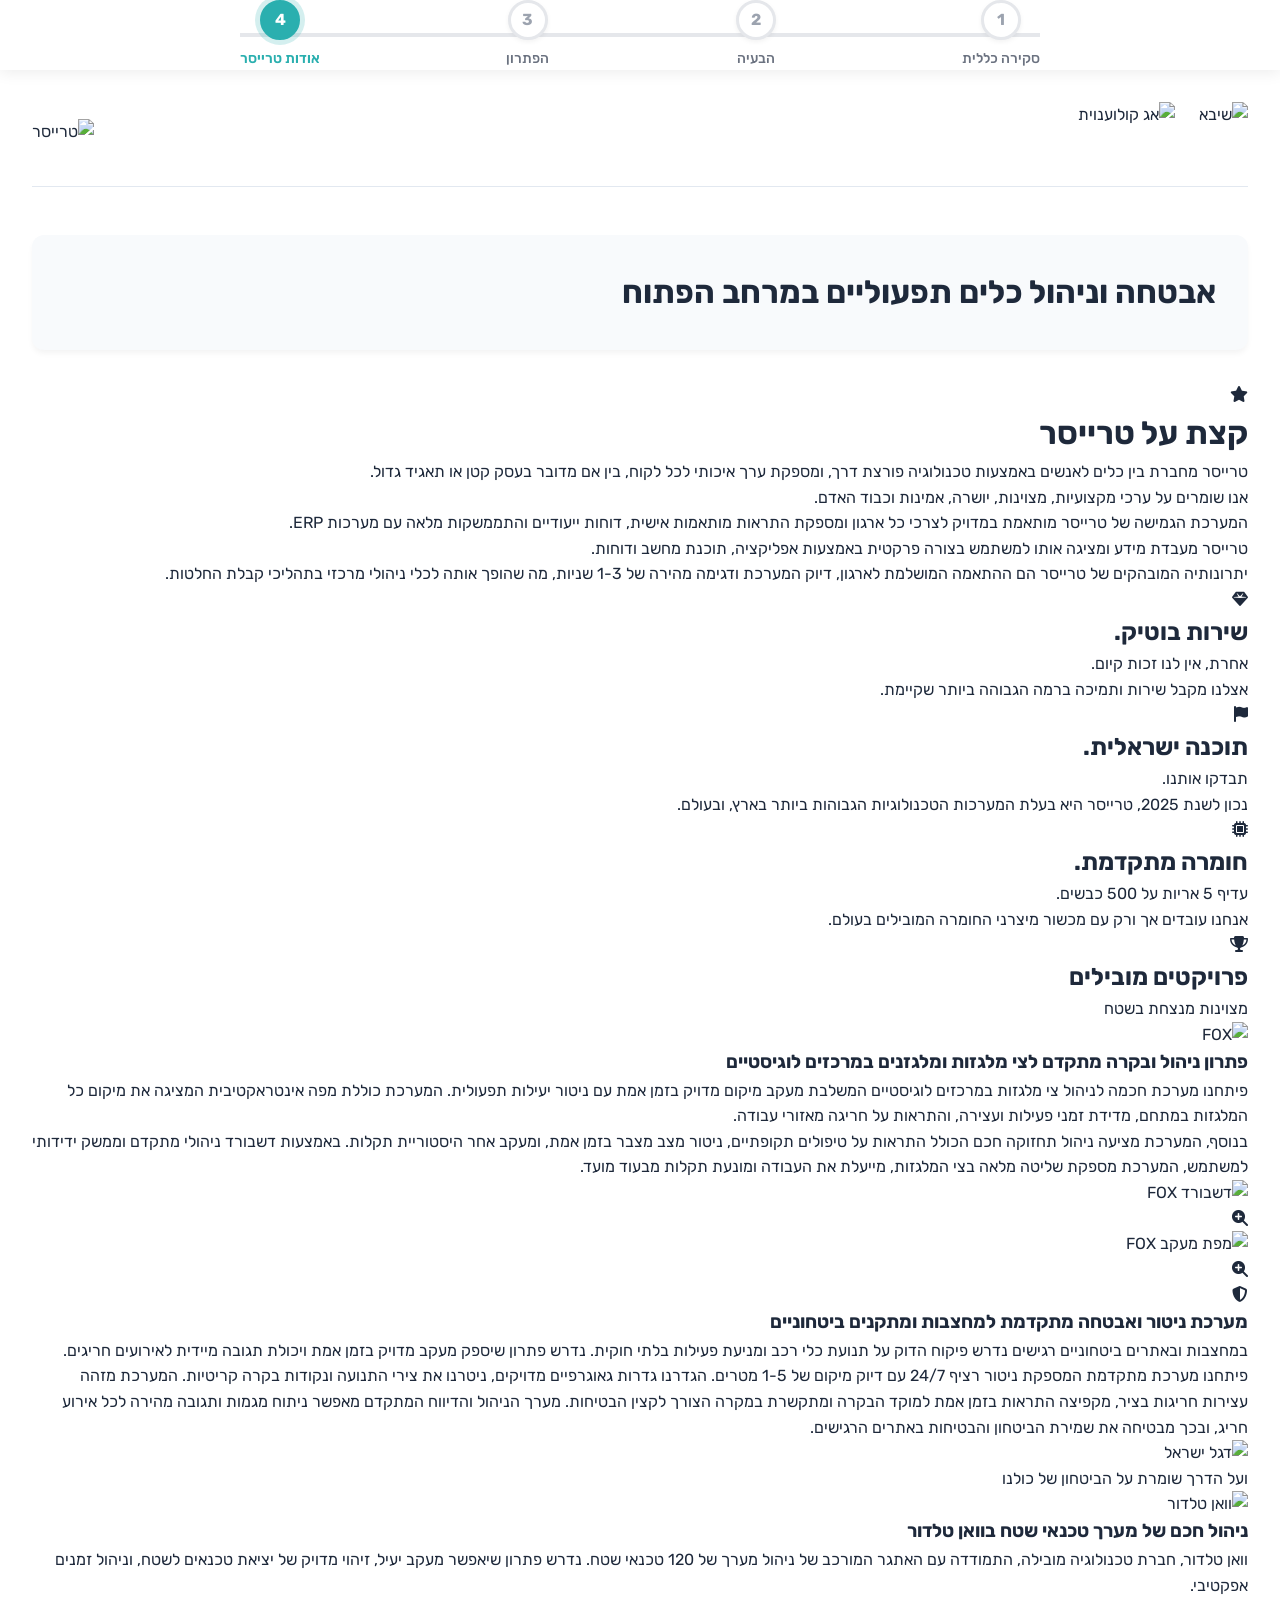
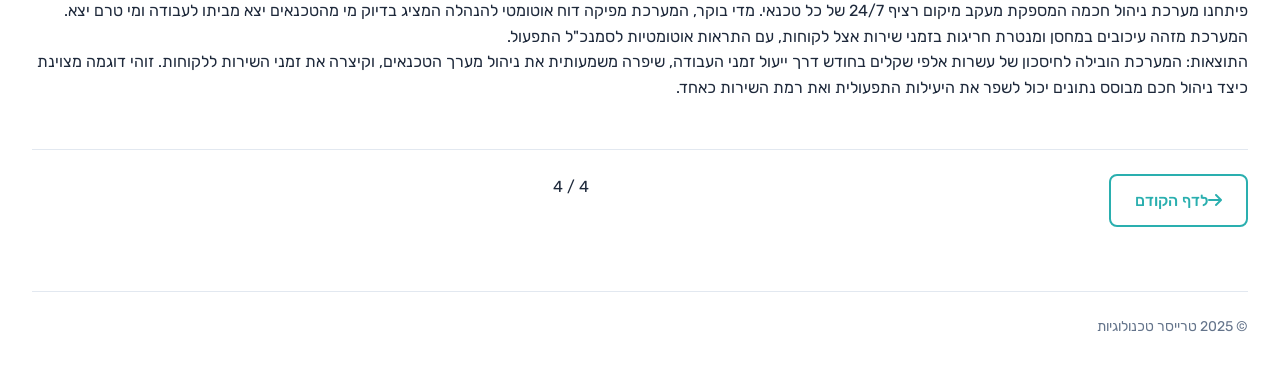
==== commit dcc5f08c: "Add files via upload" ====
--- a/abouttracer.html
+++ b/abouttracer.html
@@ -186,6 +186,219 @@
                 display: block;
                 font-size: 14px;
             }
+            
+            /* ספציפי לדף אודות */
+            .specification-document {
+                padding: 1rem;
+            }
+            
+            .bg-white.rounded-2xl {
+                padding: 1rem !important;
+            }
+            
+            .prose.prose-lg.max-w-none p {
+                font-size: 15px !important;
+                margin-bottom: 1rem !important;
+            }
+            
+            .flex.items-center.gap-4.mb-6 {
+                gap: 0.6rem;
+                margin-bottom: 0.8rem;
+            }
+            
+            .bg-blue-100.p-4.rounded-xl, .bg-purple-100.p-4.rounded-xl, .bg-green-100.p-4.rounded-xl, .bg-indigo-100.p-4.rounded-xl, .bg-red-100.p-4.rounded-xl {
+                padding: 0.75rem;
+            }
+            
+            .icon-box {
+                width: 40px;
+                height: 40px;
+            }
+            
+            .document-footer {
+                margin-top: 2rem;
+            }
+            
+            .grid.grid-cols-1.md\\:grid-cols-2.gap-8 {
+                gap: 2rem;
+            }
+            
+            .flex.items-center.justify-between.mb-6 img {
+                height: 30px;
+            }
+            
+            /* התאמות נוספות לתמונות ולפרויקטים */
+            .relative.rounded-xl.overflow-hidden {
+                height: auto !important;
+            }
+            
+            .relative.rounded-xl.overflow-hidden img {
+                height: auto !important;
+                max-height: 200px;
+                width: 100%;
+            }
+            
+            /* התאמת הגדלים והמרווחים בתוך פרויקטים */
+            .bg-gradient-to-br.from-gray-50.to-blue-50.rounded-2xl.p-8.mb-8,
+            .bg-gradient-to-br.from-gray-50.to-red-50.rounded-2xl.p-8,
+            .bg-gradient-to-br.from-gray-50.to-purple-50.rounded-2xl.p-8 {
+                border-radius: 0.8rem;
+                padding: 1rem !important;
+                margin-bottom: 1.25rem;
+            }
+            
+            /* כותרות פרויקטים */
+            .flex.items-center.gap-4 h3.text-2xl {
+                font-size: 1.25rem !important;
+                line-height: 1.3;
+            }
+            
+            /* התאמת המודל תמונה */
+            #imageTitle {
+                font-size: 14px;
+                max-width: 70%;
+                overflow: hidden;
+                text-overflow: ellipsis;
+                white-space: nowrap;
+            }
+            
+            .modal-close {
+                width: 2rem;
+                height: 2rem;
+            }
+            
+            /* שיפור נראות החלק העליון של הפרויקטים */
+            .bg-white.rounded-2xl.p-8.shadow-lg {
+                padding: 1rem !important;
+            }
+        }
+        
+        @media (max-width: 350px) {
+            .specification-document {
+                padding: 0.75rem;
+            }
+            
+            h1.text-4xl {
+                font-size: 1.5rem !important;
+            }
+            
+            h2.text-3xl, h3.text-2xl {
+                font-size: 1.25rem !important;
+            }
+            
+            .prose p {
+                font-size: 14px !important;
+            }
+            
+            .nav-button {
+                padding: 0.5rem 1rem;
+                font-size: 0.9rem;
+            }
+            
+            /* פריסה משופרת למסכים קטנים במיוחד */
+            .title-bar {
+                padding: 1rem;
+            }
+            
+            .step-icon {
+                width: 30px;
+                height: 30px;
+            }
+            
+            .document-header {
+                margin-bottom: 1.5rem;
+            }
+            
+            .logo-container img {
+                height: 35px;
+            }
+            
+            .document-header div img {
+                height: 30px;
+            }
+            
+            /* שורה אחת של פרויקטים */
+            .grid.grid-cols-1.md\\:grid-cols-3.gap-8.mt-8 {
+                display: flex;
+                flex-direction: column;
+                gap: 1rem;
+            }
+            
+            /* התאמת המודלים והפופאפים */
+            .modal-close {
+                width: 1.75rem;
+                height: 1.75rem;
+                top: 0.5rem;
+                left: 0.5rem;
+            }
+            
+            #imageTitle {
+                font-size: 12px;
+                top: 0.5rem;
+                right: 0.5rem;
+                max-width: 60%;
+            }
+            
+            /* התאמת גודל התמונות ואלמנטים גרפיים */
+            .icon-box {
+                width: 35px;
+                height: 35px;
+            }
+            
+            .icon-box i {
+                font-size: 16px;
+            }
+            
+            /* כפתורי ניווט */
+            .nav-buttons {
+                margin-top: 2rem;
+                padding-top: 1rem;
+            }
+        }
+        
+        /* פתרון לבעיות overflow בתצוגת מובייל */
+        @media (max-width: 768px) {
+            /* מניעת גלישה אופקית */
+            html, body {
+                max-width: 100%;
+                overflow-x: hidden;
+            }
+            
+            /* התאמת מרווחים שליליים שעלולים ליצור גלישה אופקית */
+            .grid, .flex {
+                margin-left: 0 !important;
+                margin-right: 0 !important;
+            }
+            
+            /* שיפור טעינת תמונות במובייל */
+            img {
+                max-width: 100%;
+                height: auto;
+            }
+            
+            /* מניעת טקסט גדול מדי שגורם לשבירת לייאאוט */
+            h1, h2, h3, p {
+                word-break: break-word;
+            }
+            
+            /* התאמת גודל האייקונים בפרויקטים */
+            .bg-red-100.p-4.rounded-xl i,
+            .bg-blue-100.p-4.rounded-xl i,
+            .bg-purple-100.p-4.rounded-xl i,
+            .bg-green-100.p-4.rounded-xl i,
+            .bg-indigo-100.p-4.rounded-xl i {
+                font-size: 1.25rem;
+            }
+            
+            /* שיפור המרחק בין האלמנטים בפרויקטים */
+            .prose.prose-lg {
+                margin-top: 1rem;
+            }
+            
+            /* התאמת גודל התמונות במודל */
+            #modalImage {
+                max-height: 80vh;
+            }
         }
         
         .specification-document {
@@ -361,6 +574,160 @@
             
             .testimonial-grid {
                 grid-template-columns: 1fr;
+            }
+            
+            /* שיפור אלמנטים בעמוד אודות */
+            .bg-gradient-to-br {
+                padding: 1.5rem !important;
+            }
+            
+            .prose p {
+                font-size: 16px !important;
+                line-height: 1.5 !important;
+            }
+            
+            h1.text-4xl {
+                font-size: 1.875rem !important;
+            }
+            
+            h2.text-3xl, h3.text-2xl {
+                font-size: 1.5rem !important;
+            }
+            
+            .logo-container img {
+                height: 40px;
+            }
+            
+            .grid.grid-cols-2.gap-4 {
+                grid-template-columns: 1fr !important; /* תמונות בשורה אחת במובייל */
+                margin-top: 1rem;
+            }
+            
+            .grid.grid-cols-2.gap-4 > div {
+                height: 200px;
+            }
+            
+            .grid.grid-cols-2.gap-4 img {
+                height: 100%;
+                object-fit: cover;
+            }
+            
+            .title-bar {
+                padding: 1.25rem;
+            }
+            
+            .flex.items-center.gap-4.mb-8 {
+                gap: 0.75rem;
+                margin-bottom: 1rem;
+            }
+            
+            .flex.items-center.justify-between.mb-6 {
+                flex-direction: column;
+                align-items: flex-start;
+                gap: 1rem;
+            }
+            
+            .bg-white.rounded-2xl {
+                padding: 1.25rem !important;
+            }
+            
+            .grid.grid-cols-1.md\\:grid-cols-3.gap-8 {
+                gap: 1rem;
+            }
+            
+            .mt-12 {
+                margin-top: 2rem;
+            }
+            
+            .mb-8 {
+                margin-bottom: 1.5rem;
+            }
+            
+            /* שיפור מובייל לכפתורי ניווט - סטייל אולטרה-מודרן 2025 */
+            .nav-buttons {
+                flex-direction: column;
+                gap: 1rem;
+                align-items: center;
+                padding: 1.25rem;
+                margin-top: 2rem;
+                border-top: none;
+                position: relative;
+            }
+            
+            /* מרכוז האינדיקטור ועיצוב מינימליסטי */
+            .nav-buttons .flex.items-center.text-gray-400 {
+                margin: 0 0 1.5rem;
+                order: -1;
+                padding: 0.5rem 1rem;
+                background-color: #f8fafc;
+                border-radius: 30px;
+                box-shadow: 0 2px 10px rgba(0,0,0,0.03);
+                display: flex;
+                align-items: center;
+                justify-content: center;
+                width: auto;
+            }
+            
+            /* עיצוב מודרני לאינדיקטור */
+            .nav-buttons .flex.items-center.text-gray-400 span {
+                font-size: 0.875rem;
+                font-weight: 500;
+                color: #64748b;
+            }
+            
+            /* פס התקדמות דק ומעוצב */
+            .nav-buttons .flex.items-center.text-gray-400 .w-24 {
+                width: 60px;
+                height: 3px;
+                margin: 0 0.5rem;
+                background-color: #e2e8f0;
+                border-radius: 10px;
+                overflow: hidden;
+            }
+            
+            /* עיצוב מינימליסטי לכפתורים - סגנון 2025 */
+            .nav-button {
+                width: auto;
+                max-width: none;
+                justify-content: center;
+                padding: 0.5rem 1rem;
+                font-size: 0.875rem;
+                font-weight: 500;
+                border-radius: 30px;
+                border-width: 1px;
+                background: transparent;
+                box-shadow: none;
+                position: relative;
+                overflow: hidden;
+                margin: 0.25rem 0;
+                transition: all 0.2s ease;
+            }
+            
+            /* אפקט מודרני בלחיצה */
+            .nav-button:active {
+                transform: scale(0.95);
+                background-color: rgba(42, 175, 175, 0.05);
+            }
+            
+            /* אייקון החץ */
+            .nav-button i {
+                font-size: 0.875rem;
+                transition: transform 0.2s ease;
+            }
+            
+            /* סידור חדש של הכפתורים בשורה */
+            .nav-buttons {
+                flex-direction: row;
+                justify-content: space-between;
+                flex-wrap: wrap;
+                padding: 1rem 0;
+            }
+            
+            /* מיקום האינדיקטור מעל הכפתורים */
+            .nav-buttons .flex.items-center.text-gray-400 {
+                width: 100%;
+                justify-content: center;
+                margin-bottom: 1rem;
             }
         }
 
@@ -499,6 +866,174 @@
             border-radius: 0.5rem;
             color: #1a202c;
             z-index: 1002;
+        }
+
+        /* סגנונות משופרים למודל תמונה ואפקטים במובייל */
+        #mobileInstructions {
+            transition: opacity 0.5s ease;
+        }
+        
+        #mobileInstructions.opacity-0 {
+            opacity: 0;
+        }
+        
+        .modal-content {
+            opacity: 0;
+            backface-visibility: hidden;
+            -webkit-backface-visibility: hidden;
+        }
+        
+        /* שיפור אינדיקטור טעינה */
+        @keyframes spin {
+            0% { transform: rotate(0deg); }
+            100% { transform: rotate(360deg); }
+        }
+
+        .animate-spin {
+            animation: spin 1s linear infinite;
+        }
+        
+        .border-t-primary-color {
+            border-top-color: var(--primary-color);
+        }
+        
+        /* אנימציות משופרות למובייל */
+        @media (max-width: 768px) {
+            .fade-up {
+                opacity: 0;
+                transform: translateY(20px);
+                transition: opacity 0.5s ease, transform 0.5s ease;
+            }
+            
+            .fade-up.show {
+                opacity: 1;
+                transform: translateY(0);
+            }
+            
+            /* שיפור ביצועים ושמירת משאבים במובייל */
+            .card, .progress-step, .nav-button {
+                will-change: transform;
+            }
+            
+            .modalImage {
+                will-change: transform;
+            }
+            
+            /* שיפור מהירות טעינה ותצוגה במובייל */
+            img {
+                content-visibility: auto;
+            }
+            
+            /* שיפור אינטראקטיביות בלחיצה על לינקים ואובייקטים */
+            a, button, .card, .progress-step, .nav-button {
+                cursor: pointer;
+                -webkit-tap-highlight-color: transparent;
+            }
+
+            /* שיפור אינטראקטיביות מגע והגדלת שטח לחיצה */
+            .progress-step, .nav-button, .modal-close {
+                min-height: 44px;
+                min-width: 44px;
+            }
+        }
+        
+        /* אנימציות משופרות למובייל אף יותר קטן */
+        @media (max-width: 576px) {
+            /* הקטנת עלות העיבוד של אנימציות */
+            .card:hover, .progress-step:hover {
+                transform: none;
+                box-shadow: 0 5px 15px rgba(0, 0, 0, 0.1);
+            }
+            
+            /* שיפור נראות המודל במובייל */
+            .modal-content {
+                padding: 1rem;
+            }
+            
+            .modal-close {
+                top: 0rem;
+                left: 0rem;
+                border-radius: 0 0 8px 0;
+            }
+            
+            #imageTitle {
+                top: 0rem;
+                right: 0rem;
+                border-radius: 0 0 0 8px;
+                padding: 0.25rem 0.5rem;
+                font-size: 11px;
+            }
+        }
+
+        /* התאמת הוראות המשתמש */
+        @media (max-width: 768px) {
+            /* מניעת גלישה אופקית */
+            html, body {
+                max-width: 100%;
+                overflow-x: hidden;
+            }
+            
+            .hidden {
+                display: none !important;
+            }
+            
+            .opacity-0 {
+                opacity: 0 !important;
+            }
+        }
+        
+        /* שיפורי ביצועים וחוויית משתמש אחרונים למובייל */
+        @media (max-width: 576px) {
+            /* הימנעות מאפקטים כבדים */
+            .card, .progress-step, .nav-button {
+                transition: transform 0.2s ease, box-shadow 0.2s ease !important;
+            }
+            
+            /* שיפור המרווחים והנגישות במובייל */
+            .nav-button {
+                min-width: 110px;
+                justify-content: center;
+            }
+            
+            .nav-button i {
+                margin: 0 6px;
+            }
+            
+            /* הגדלת שטח לחיצה */
+            .nav-buttons {
+                padding-top: 1rem;
+                margin-top: 2rem;
+            }
+            
+            /* הגדלת אזורי לחיצה בפרויקטים */
+            .bg-white.rounded-2xl h3, .bg-white.rounded-2xl h2 {
+                line-height: 1.4;
+            }
+        }
+        
+        @media (max-width: 350px) {
+            .card, .bg-white.rounded-2xl {
+                padding: 0.875rem !important;
+            }
+            
+            .document-header {
+                margin-bottom: 1rem;
+                padding-bottom: 1rem;
+            }
+            
+            .title-bar {
+                margin-bottom: 1rem;
+            }
+            
+            .nav-buttons {
+                margin-top: 1.5rem;
+            }
+            
+            /* יותר מקום לנוחות הלחיצה */
+            .nav-button {
+                padding: 0.625rem 1rem;
+                min-width: 90px;
+            }
         }
     </style>
 </head>
@@ -747,8 +1282,15 @@
         <div class="nav-buttons">
             <a href="solution.html" class="nav-button">
                 <i class="fas fa-arrow-right ml-2"></i>
-                לדף הפתרון
+                לדף הקודם
             </a>
+            
+            <div class="flex items-center text-gray-400">
+                <div class="w-24 h-1.5 bg-gray-200 rounded-full mx-2 overflow-hidden">
+                    <div class="bg-primary-color h-full w-full"></div>
+                </div>
+                <span class="text-sm font-semibold">4 / 4</span>
+            </div>
             
             <div></div> <!-- כפתור ימני ריק בדף האחרון -->
         </div>
@@ -760,176 +1302,51 @@
         </div>
     </div>
 
-    <!-- מודל תמונה -->
+    <!-- מודל תמונה משופר למובייל -->
     <div id="imageModal" class="modal-backdrop">
         <div class="modal-content image-modal">
             <div class="modal-close" onclick="closeModal('imageModal')">
                 <i class="fas fa-times"></i>
             </div>
             <h3 id="imageTitle" class="text-xl font-semibold mb-4 text-center"></h3>
-            <img id="modalImage" src="" alt="" class="max-w-[95vw] max-h-[85vh] object-contain rounded-lg">
+            
+            <!-- אינדיקטור טעינה -->
+            <div id="loadingIndicator" class="hidden absolute top-1/2 left-1/2 transform -translate-x-1/2 -translate-y-1/2">
+                <div class="w-12 h-12 border-4 border-t-primary-color border-white border-opacity-30 rounded-full animate-spin"></div>
+            </div>
+            
+            <img id="modalImage" src="" alt="" class="max-w-[95vw] max-h-[85vh] object-contain rounded-lg transition-transform duration-300">
+            
+            <!-- הוראות שימוש במובייל -->
+            <div id="mobileInstructions" class="fixed bottom-4 left-1/2 transform -translate-x-1/2 bg-black bg-opacity-70 text-white text-xs px-3 py-2 rounded-full hidden">
+                <span>לחץ פעמיים להגדלה • החלק למטה לסגירה</span>
+            </div>
         </div>
     </div>
 
     <script>
         document.addEventListener('DOMContentLoaded', () => {
-            // טעינת הדף עם אנימציה
-            const mainContent = document.querySelector('.content-section');
-            mainContent.style.opacity = '0';
-            mainContent.style.transform = 'translateY(20px)';
-            
-            setTimeout(() => {
-                mainContent.style.transition = 'opacity 0.5s ease, transform 0.5s ease';
-                mainContent.style.opacity = '1';
-                mainContent.style.transform = 'translateY(0)';
-            }, 100);
-
-            // התנהגות חץ גלילה
-            const scrollIndicator = document.getElementById('scrollIndicator');
-            
-            // גלילה חלקה למטה בלחיצה על החץ
-            scrollIndicator.addEventListener('click', () => {
-                window.scrollBy({
-                    top: window.innerHeight,
-                    behavior: 'smooth'
-                });
+            const mainContent = document.querySelector('main');
+            mainContent.classList.add('page-transition');
+            requestAnimationFrame(() => {
+                mainContent.classList.add('visible');
             });
-            
-            // הסתרת החץ אחרי גלילה משמעותית
-            window.addEventListener('scroll', () => {
-                if (window.scrollY > window.innerHeight * 0.5) {
-                    scrollIndicator.style.opacity = '0';
-                    setTimeout(() => {
-                        scrollIndicator.style.display = 'none';
-                    }, 300);
+
+            // בדיקת רוחב המסך והצגת ההודעה במובייל
+            function checkMobileAndShowMessage() {
+                const mobileMessage = document.querySelector('.mobile-only-message');
+                if (window.innerWidth <= 768) {
+                    mobileMessage.style.display = 'flex';
                 } else {
-                    scrollIndicator.style.display = 'block';
-                    setTimeout(() => {
-                        scrollIndicator.style.opacity = '1';
-                    }, 10);
+                    mobileMessage.style.display = 'none';
                 }
-            });
-
-            // קוד לטיפול בבר התקדמות
-            function initProgressBar() {
-                // קבלת העמוד הנוכחי בצורה יותר מדויקת
-                let currentPath = window.location.pathname;
-                
-                // טיפול במקרה של נתיב עם תיקיות
-                let currentPage = currentPath.split('/').pop();
-                
-                // טיפול במקרה של URL ללא שם קובץ (לדוגמה: /)
-                if (!currentPage || currentPage === '') {
-                    currentPage = 'index.html';
-                }
-                
-                // המרה לאותיות קטנות למקרה שיש הבדלי אותיות
-                currentPage = currentPage.toLowerCase();
-                
-                // בדיקה לנתיב ריק או דף הבית
-                if (currentPage === '' || currentPath.endsWith('/')) {
-                    currentPage = 'index.html';
-                }
-                
-                console.log('Current page detected as:', currentPage);
-                
-                // מיפוי הדפים למספרי צעדים
-                const pageStepMap = {
-                    'index.html': 1,
-                    'problem.html': 2,
-                    'solution.html': 3,
-                    'abouttracer.html': 4
-                };
-                
-                // מיפוי הדפים לאחוזי התקדמות
-                const pageProgressMap = {
-                    'index.html': 0,
-                    'problem.html': 33,
-                    'solution.html': 67,
-                    'abouttracer.html': 100
-                };
-                
-                // זיהוי הצעד הנוכחי והאחוז
-                let currentStep = 1; // ברירת מחדל לדף הראשון
-                let progressPercentage = 0;
-                
-                // חיפוש לפי שם הקובץ
-                for (const page in pageStepMap) {
-                    if (currentPage.includes(page)) {
-                        currentStep = pageStepMap[page];
-                        progressPercentage = pageProgressMap[page];
-                        break;
-                    }
-                }
-                
-                console.log('Current step:', currentStep, 'Progress:', progressPercentage + '%');
-                
-                // איפוס כל הצעדים לפני הסימון מחדש
-                document.querySelectorAll('.progress-step').forEach(step => {
-                    step.classList.remove('active', 'completed');
-                });
-                
-                // עדכון סרגל ההתקדמות
-                const progressFill = document.getElementById('progressFill');
-                if (progressFill) {
-                    progressFill.style.width = `${progressPercentage}%`;
-                }
-                
-                // עדכון הצעדים
-                const steps = document.querySelectorAll('.progress-step');
-                steps.forEach(step => {
-                    const stepNumber = parseInt(step.getAttribute('data-step'));
-                    
-                    // סימון הצעד הנוכחי כפעיל
-                    if (stepNumber === currentStep) {
-                        step.classList.add('active');
-                    }
-                    
-                    // סימון הצעדים שהושלמו
-                    if (stepNumber < currentStep) {
-                        step.classList.add('completed');
-                    }
-                });
-                
-                // שמירת ההתקדמות ב-localStorage
-                let visitedPages = JSON.parse(localStorage.getItem('visitedPages')) || [];
-                const pageKey = Object.keys(pageStepMap).find(key => 
-                    pageStepMap[key] === currentStep);
-                
-                if (pageKey && !visitedPages.includes(pageKey)) {
-                    visitedPages.push(pageKey);
-                    localStorage.setItem('visitedPages', JSON.stringify(visitedPages));
-                }
-                
-                // סימון דפים שכבר ביקרנו בהם
-                visitedPages.forEach(page => {
-                    if (pageStepMap[page]) {
-                        const stepNumber = pageStepMap[page];
-                        const stepElement = document.querySelector(`.progress-step[data-step="${stepNumber}"]`);
-                        if (stepElement && !stepElement.classList.contains('active') && stepNumber !== currentStep) {
-                            stepElement.classList.add('completed');
-                        }
-                    }
-                });
-                
-                // הוספת אפקט לחיצה לצעדים
-                steps.forEach(step => {
-                    step.addEventListener('mousedown', () => {
-                        step.style.transform = 'translateY(-1px)';
-                    });
-                    
-                    step.addEventListener('mouseup', () => {
-                        step.style.transform = '';
-                    });
-                    
-                    step.addEventListener('mouseleave', () => {
-                        step.style.transform = '';
-                    });
-                });
-            }
-            
-            // אתחול בר ההתקדמות
-            initProgressBar();
+            }
+
+            // בדיקה ראשונית
+            checkMobileAndShowMessage();
+
+            // בדיקה בכל שינוי גודל מסך
+            window.addEventListener('resize', checkMobileAndShowMessage);
         });
 
         function openImageModal(src, title) {
@@ -947,22 +1364,31 @@
 
         function closeModal(modalId) {
             const modal = document.getElementById(modalId);
+            const modalImage = document.getElementById('modalImage');
+            
+            // איפוס כל ההגדלות של התמונה
+            if (modalImage) {
+                modalImage.style.transform = 'scale(1)';
+            }
+            
             modal.classList.remove('show');
             modal.querySelector('.modal-content').classList.remove('show');
+            
+            // הסתרת המודל לאחר סיום האנימציה
             setTimeout(() => {
                 modal.style.display = 'none';
             }, 300);
         }
 
         // סגירת מודל בלחיצה מחוץ לתוכן
-        document.getElementById('imageModal').addEventListener('click', (e) => {
+        document.getElementById('imageModal').addEventListener('click', function(e) {
             if (e.target === e.currentTarget) {
                 closeModal('imageModal');
             }
         });
 
         // סגירת מודל בלחיצה על ESC
-        document.addEventListener('keydown', (e) => {
+        document.addEventListener('keydown', function(e) {
             if (e.key === 'Escape') {
                 const modal = document.getElementById('imageModal');
                 if (modal.style.display === 'block') {
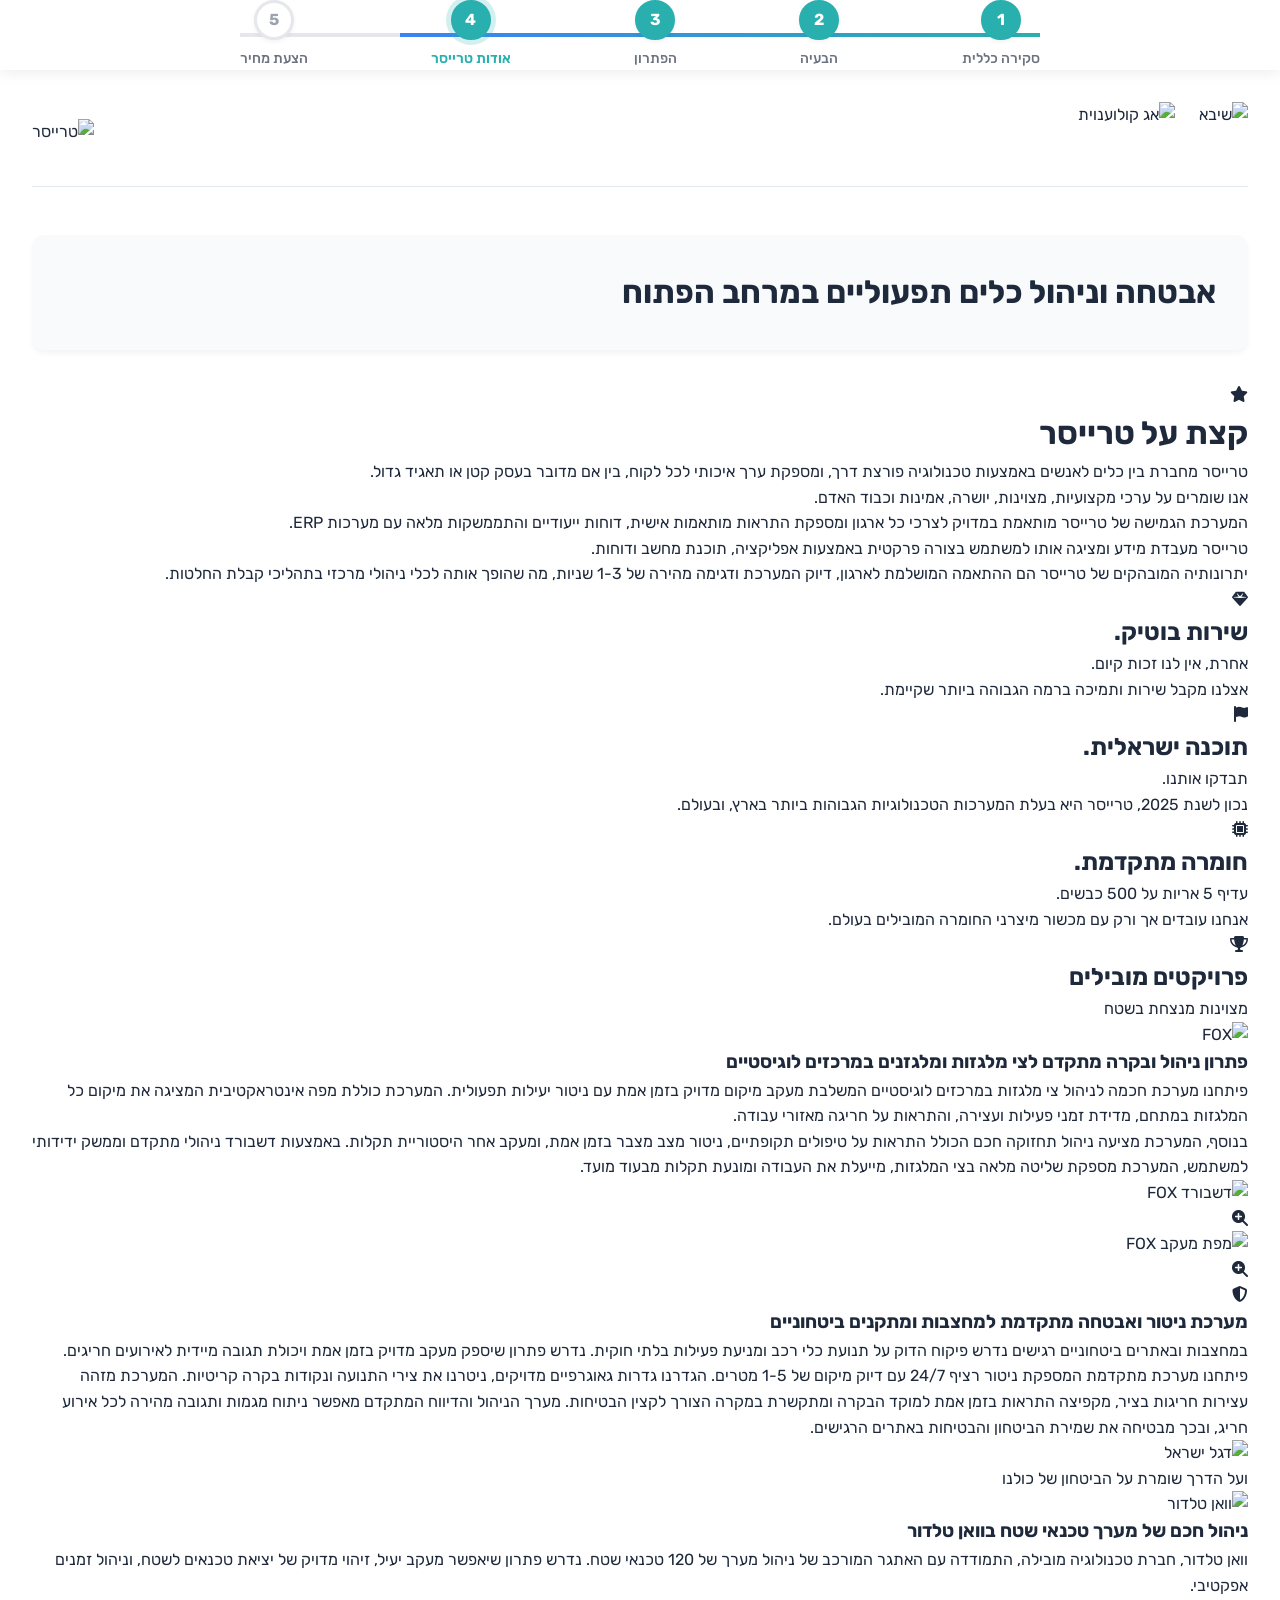
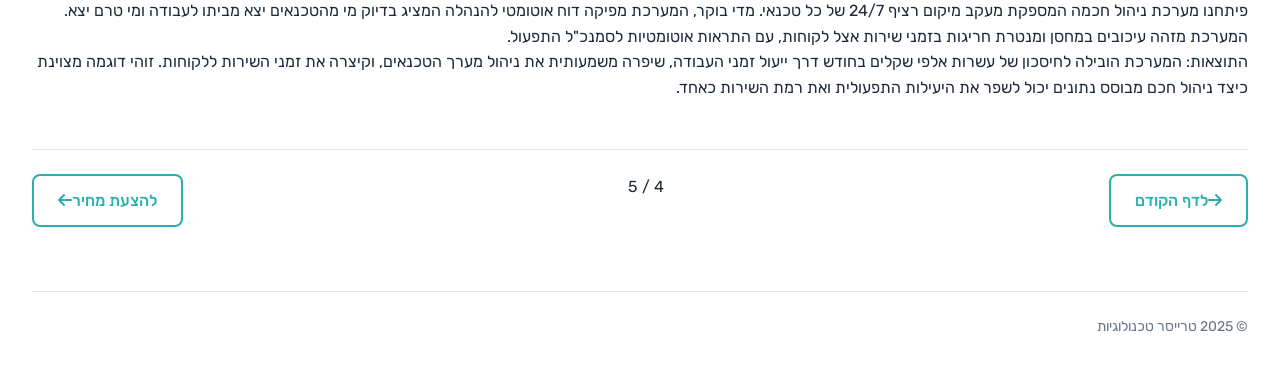
==== commit 5f210d50: "Add files via upload" ====
--- a/abouttracer.html
+++ b/abouttracer.html
@@ -68,9 +68,9 @@
         .progress-line-fill {
             position: absolute;
             top: 0;
-            left: 0;
+            right: 0;
             height: 100%;
-            background: linear-gradient(to right, var(--primary-color), var(--secondary-color));
+            background: linear-gradient(to left, var(--primary-color), var(--secondary-color));
             width: 0%;
             transition: width 0.5s ease;
         }
@@ -733,7 +733,7 @@
 
         /* הוספת סגנון לחץ הגלילה למטה - 2025 מודרני */
         .scroll-down-indicator {
-            display: block; /* תמיד מוצג, נסתיר במדיה קוורי של מסכים גדולים */
+            display: flex; /* שינוי מ-block ל-flex */
             position: fixed;
             bottom: 30px;
             left: 50%;
@@ -749,7 +749,6 @@
             box-shadow: 0 10px 30px rgba(0, 0, 0, 0.2);
             border-radius: 50px;
             transition: all 0.3s ease;
-            display: flex;
             align-items: center;
             justify-content: center;
             color: #ffffff;
@@ -1075,6 +1074,14 @@
                     <i class="fas fa-info-circle"></i>
                 </div>
                 <span class="step-text">אודות טרייסר</span>
+            </a>
+            
+            <a href="pricing.html" class="progress-step" data-step="5">
+                <div class="step-icon">
+                    <span class="step-number">5</span>
+                    <i class="fas fa-tags"></i>
+                </div>
+                <span class="step-text">הצעת מחיר</span>
             </a>
         </div>
     </header>
@@ -1289,10 +1296,13 @@
                 <div class="w-24 h-1.5 bg-gray-200 rounded-full mx-2 overflow-hidden">
                     <div class="bg-primary-color h-full w-full"></div>
                 </div>
-                <span class="text-sm font-semibold">4 / 4</span>
+                <span class="text-sm font-semibold">4 / 5</span>
             </div>
             
-            <div></div> <!-- כפתור ימני ריק בדף האחרון -->
+            <a href="pricing.html" class="nav-button">
+                להצעת מחיר
+                <i class="fas fa-arrow-left mr-2"></i>
+            </a>
         </div>
 
         <!-- פוטר המסמך -->
@@ -1347,6 +1357,34 @@
 
             // בדיקה בכל שינוי גודל מסך
             window.addEventListener('resize', checkMobileAndShowMessage);
+            
+            // התנהגות חץ גלילה
+            const scrollIndicator = document.getElementById('scrollIndicator');
+            
+            // גלילה חלקה למטה בלחיצה על החץ
+            if (scrollIndicator) {
+                scrollIndicator.addEventListener('click', () => {
+                    window.scrollBy({
+                        top: window.innerHeight,
+                        behavior: 'smooth'
+                    });
+                });
+                
+                // הסתרת החץ אחרי גלילה משמעותית
+                window.addEventListener('scroll', () => {
+                    if (window.scrollY > window.innerHeight * 0.5) {
+                        scrollIndicator.style.opacity = '0';
+                        setTimeout(() => {
+                            scrollIndicator.style.display = 'none';
+                        }, 300);
+                    } else {
+                        scrollIndicator.style.display = 'flex';
+                        setTimeout(() => {
+                            scrollIndicator.style.opacity = '1';
+                        }, 10);
+                    }
+                });
+            }
         });
 
         function openImageModal(src, title) {
@@ -1396,6 +1434,131 @@
                 }
             }
         });
+
+        // קוד לטיפול בבר התקדמות
+        function initProgressBar() {
+            // קבלת העמוד הנוכחי בצורה יותר מדויקת
+            let currentPath = window.location.pathname;
+            
+            // טיפול במקרה של נתיב עם תיקיות
+            let currentPage = currentPath.split('/').pop();
+            
+            // טיפול במקרה של URL ללא שם קובץ (לדוגמה: /)
+            if (!currentPage || currentPage === '') {
+                currentPage = 'index.html';
+            }
+            
+            // המרה לאותיות קטנות למקרה שיש הבדלי אותיות
+            currentPage = currentPage.toLowerCase();
+            
+            // בדיקה לנתיב ריק או דף הבית
+            if (currentPage === '' || currentPath.endsWith('/')) {
+                currentPage = 'index.html';
+            }
+            
+            console.log('Current page detected as:', currentPage);
+            
+            // מיפוי הדפים למספרי צעדים
+            const pageStepMap = {
+                'index.html': 1,
+                'problem.html': 2,
+                'solution.html': 3,
+                'abouttracer.html': 4,
+                'pricing.html': 5
+            };
+            
+            // מיפוי הדפים לאחוזי התקדמות
+            const pageProgressMap = {
+                'index.html': 20,
+                'problem.html': 40,
+                'solution.html': 60,
+                'abouttracer.html': 80,
+                'pricing.html': 100
+            };
+            
+            // זיהוי הצעד הנוכחי והאחוז
+            let currentStep = 1; // ברירת מחדל לדף הראשון
+            let progressPercentage = 20; // מתחילים ב-20% כברירת מחדל
+            
+            // חיפוש לפי שם הקובץ
+            for (const page in pageStepMap) {
+                if (currentPage.includes(page)) {
+                    currentStep = pageStepMap[page];
+                    progressPercentage = pageProgressMap[page];
+                    break;
+                }
+            }
+            
+            console.log('Current step:', currentStep, 'Progress:', progressPercentage + '%');
+            
+            // איפוס כל הצעדים לפני הסימון מחדש
+            document.querySelectorAll('.progress-step').forEach(step => {
+                step.classList.remove('active', 'completed');
+            });
+            
+            // עדכון סרגל ההתקדמות
+            const progressFill = document.getElementById('progressFill');
+            if (progressFill) {
+                progressFill.style.width = `${progressPercentage}%`;
+            }
+            
+            // עדכון הצעדים
+            const steps = document.querySelectorAll('.progress-step');
+            steps.forEach(step => {
+                const stepNumber = parseInt(step.getAttribute('data-step'));
+                
+                // סימון הצעד הנוכחי כפעיל
+                if (stepNumber === currentStep) {
+                    step.classList.add('active');
+                }
+                
+                // סימון הצעדים שהושלמו
+                if (stepNumber < currentStep) {
+                    step.classList.add('completed');
+                }
+            });
+            
+            // שמירת ההתקדמות ב-localStorage
+            let visitedPages = JSON.parse(localStorage.getItem('visitedPages')) || [];
+            const pageKey = Object.keys(pageStepMap).find(key => 
+                pageStepMap[key] === currentStep);
+            
+            if (pageKey && !visitedPages.includes(pageKey)) {
+                visitedPages.push(pageKey);
+                localStorage.setItem('visitedPages', JSON.stringify(visitedPages));
+            }
+            
+            // סימון דפים שכבר ביקרנו בהם
+            visitedPages.forEach(page => {
+                if (pageStepMap[page]) {
+                    const stepNumber = pageStepMap[page];
+                    const stepElement = document.querySelector(`.progress-step[data-step="${stepNumber}"]`);
+                    if (stepElement && !stepElement.classList.contains('active') && stepNumber !== currentStep) {
+                        stepElement.classList.add('completed');
+                    }
+                }
+            });
+            
+            // הוספת אפקט לחיצה לצעדים
+            steps.forEach(step => {
+                step.addEventListener('mousedown', () => {
+                    step.style.transform = 'translateY(-1px)';
+                });
+                
+                step.addEventListener('mouseup', () => {
+                    step.style.transform = '';
+                });
+                
+                step.addEventListener('mouseleave', () => {
+                    step.style.transform = '';
+                });
+            });
+        }
+
+        // הפעלת סרגל ההתקדמות כשהדף נטען
+        window.addEventListener('DOMContentLoaded', () => {
+            initProgressBar();
+        });
     </script>
 </body>
 </html> 
